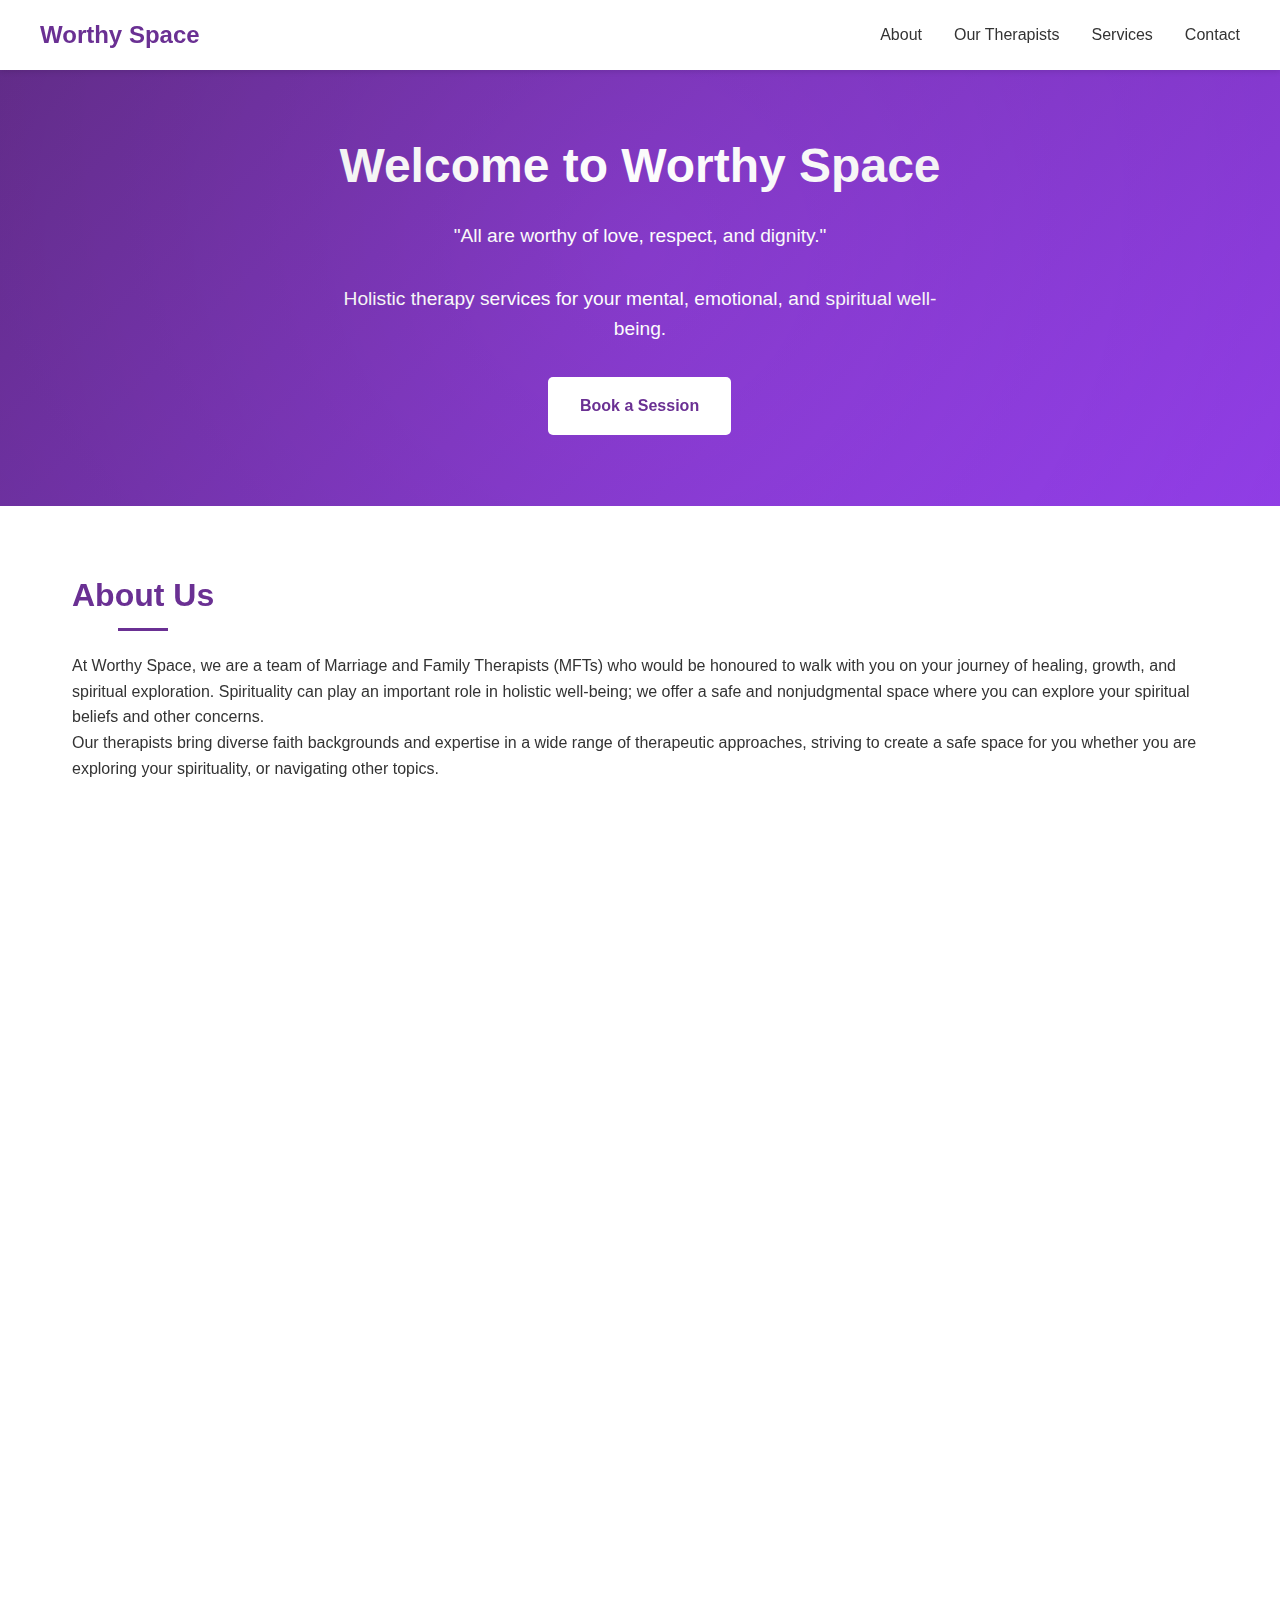
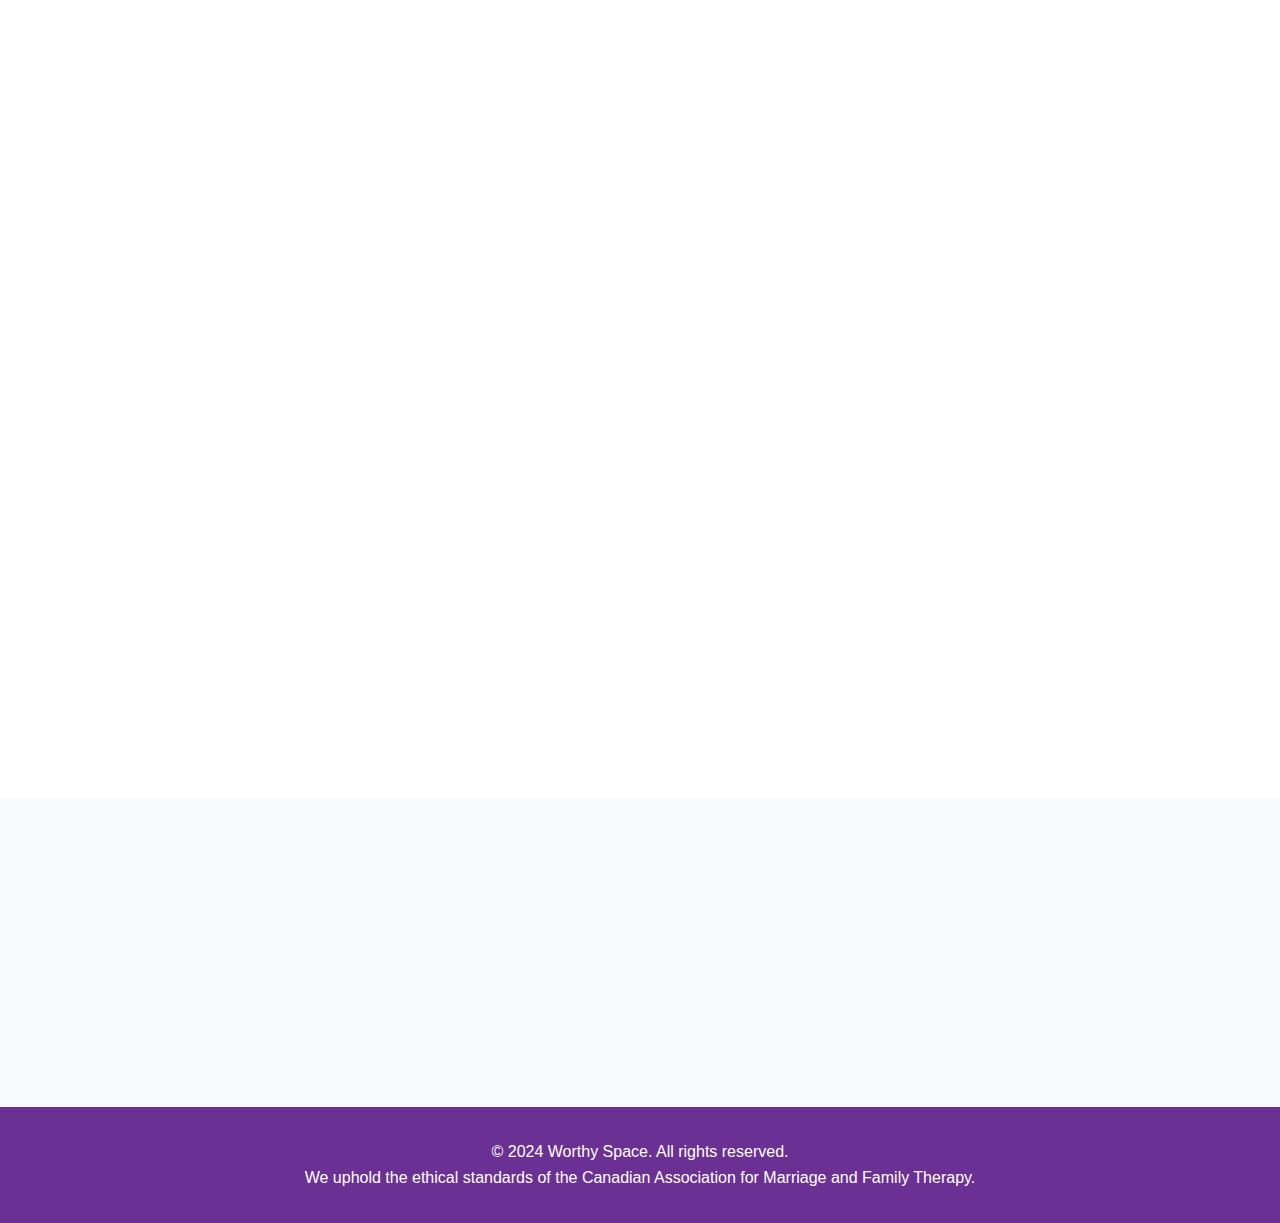
==== index.html @ 97f60e4c "Adjust Sophie's photo position" ====
<!DOCTYPE html>
<html lang="en">
<head>
    <meta charset="UTF-8">
    <meta name="viewport" content="width=device-width, initial-scale=1.0">
    <meta name="robots" content="noindex, nofollow, noarchive, nosnippet, noodp">
    <meta name="googlebot" content="noindex, nofollow">
    <meta name="bingbot" content="noindex, nofollow">
    <meta name="yandex" content="none">
    <title>Worthy Space - Holistic Therapy Services</title>
    
    <!-- Essential Meta Tags -->
    <meta property="og:site_name" content="Worthy Space">
    <meta property="og:locale" content="en_US">
    
    <!-- Open Graph / Facebook -->
    <meta property="og:type" content="website">
    <meta property="og:url" content="https://yeeliu611.github.io/BizPlan/">
    <meta property="og:title" content="Worthy Space - Holistic Therapy Services">
    <meta property="og:description" content="Holistic therapy services for your mental, emotional, and spiritual well-being. All are worthy of love, respect, and dignity.">
    <meta property="og:image" content="https://yeeliu611.github.io/BizPlan/images/og-image.png">
    <meta property="og:image:secure_url" content="https://yeeliu611.github.io/BizPlan/images/og-image.png">
    <meta property="og:image:type" content="image/png">
    <meta property="og:image:width" content="1200">
    <meta property="og:image:height" content="630">
    <meta property="og:image:alt" content="Worthy Space - Holistic Therapy Services">

    <!-- Twitter -->
    <meta name="twitter:card" content="summary_large_image">
    <meta name="twitter:site" content="@worthyspace">
    <meta name="twitter:creator" content="@worthyspace">
    <meta name="twitter:url" content="https://yeeliu611.github.io/BizPlan/">
    <meta name="twitter:title" content="Worthy Space - Holistic Therapy Services">
    <meta name="twitter:description" content="Holistic therapy services for your mental, emotional, and spiritual well-being. All are worthy of love, respect, and dignity.">
    <meta name="twitter:image" content="https://yeeliu611.github.io/BizPlan/images/og-image.png">
    <meta name="twitter:image:alt" content="Worthy Space - Holistic Therapy Services">

    <style>
        * {
            margin: 0;
            padding: 0;
            box-sizing: border-box;
            font-family: 'Arial', sans-serif;
        }

        :root {
            --primary-color: #6a3093;
            --secondary-color: #a044ff;
            --text-color: #333;
            --light-bg: #f8f9fa;
            --white: #ffffff;
        }

        body {
            line-height: 1.6;
            color: var(--text-color);
        }

        /* Navigation */
        .navbar {
            background: var(--white);
            padding: 1rem 2rem;
            position: fixed;
            width: 100%;
            top: 0;
            z-index: 1000;
            box-shadow: 0 2px 5px rgba(0,0,0,0.1);
            transition: all 0.3s ease;
        }

        .navbar.scrolled {
            padding: 0.5rem 2rem;
            background: rgba(255, 255, 255, 0.95);
            backdrop-filter: blur(10px);
        }

        .nav-content {
            max-width: 1200px;
            margin: 0 auto;
            display: flex;
            justify-content: space-between;
            align-items: center;
        }

        .logo {
            font-size: 1.5rem;
            font-weight: bold;
            color: var(--primary-color);
            text-decoration: none;
            transition: transform 0.3s ease;
        }

        .logo:hover {
            transform: scale(1.05);
        }

        .nav-links {
            display: flex;
            gap: 2rem;
        }

        .nav-links a {
            color: var(--text-color);
            text-decoration: none;
            transition: all 0.3s ease;
            position: relative;
        }

        .nav-links a::after {
            content: '';
            position: absolute;
            width: 0;
            height: 2px;
            bottom: -5px;
            left: 0;
            background-color: var(--primary-color);
            transition: width 0.3s ease;
        }

        .nav-links a:hover::after {
            width: 100%;
        }

        .nav-links a:hover {
            color: var(--primary-color);
        }

        /* Hero Section */
        .hero {
            background: linear-gradient(135deg, var(--primary-color), var(--secondary-color));
            color: var(--white);
            padding: 8rem 2rem 4rem;
            text-align: center;
            position: relative;
            overflow: hidden;
        }

        .hero::before {
            content: '';
            position: absolute;
            top: 0;
            left: 0;
            right: 0;
            bottom: 0;
            background: radial-gradient(circle at center, transparent 0%, rgba(0,0,0,0.1) 100%);
            animation: pulse 4s infinite;
        }

        @keyframes pulse {
            0% { transform: scale(1); opacity: 0.5; }
            50% { transform: scale(1.1); opacity: 0.8; }
            100% { transform: scale(1); opacity: 0.5; }
        }

        .hero h1 {
            font-size: 3rem;
            margin-bottom: 1rem;
            animation: fadeInUp 1s ease;
        }

        .hero p {
            font-size: 1.2rem;
            max-width: 600px;
            margin: 0 auto 2rem;
            animation: fadeInUp 1s ease 0.2s backwards;
        }

        .cta-button {
            display: inline-block;
            padding: 1rem 2rem;
            background: var(--white);
            color: var(--primary-color);
            text-decoration: none;
            border-radius: 5px;
            font-weight: bold;
            transition: all 0.3s ease;
            animation: fadeInUp 1s ease 0.4s backwards;
            position: relative;
            overflow: hidden;
        }

        .cta-button::before {
            content: '';
            position: absolute;
            top: 0;
            left: -100%;
            width: 100%;
            height: 100%;
            background: linear-gradient(90deg, transparent, rgba(255,255,255,0.2), transparent);
            transition: 0.5s;
        }

        .cta-button:hover::before {
            left: 100%;
        }

        .cta-button:hover {
            transform: translateY(-3px);
            box-shadow: 0 5px 15px rgba(0,0,0,0.2);
        }

        /* Main Content */
        .main-content {
            max-width: 1200px;
            margin: 0 auto;
            padding: 4rem 2rem;
        }

        .section {
            margin-bottom: 4rem;
            opacity: 0;
            transform: translateY(20px);
            transition: all 0.6s ease;
        }

        .section.visible {
            opacity: 1;
            transform: translateY(0);
        }

        .section h2 {
            color: var(--primary-color);
            margin-bottom: 2rem;
            text-align: center;
            font-size: 2rem;
            position: relative;
            display: inline-block;
        }

        .section h2::after {
            content: '';
            position: absolute;
            bottom: -10px;
            left: 50%;
            transform: translateX(-50%);
            width: 50px;
            height: 3px;
            background: var(--primary-color);
            transition: width 0.3s ease;
        }

        .section:hover h2::after {
            width: 100px;
        }

        /* Therapists Grid */
        .therapists-grid {
            display: grid;
            grid-template-columns: repeat(auto-fit, minmax(300px, 1fr));
            gap: 2rem;
        }

        .therapist-card {
            background: var(--light-bg);
            border-radius: 10px;
            overflow: hidden;
            transition: all 0.3s ease;
            box-shadow: 0 5px 15px rgba(0,0,0,0.1);
        }

        .therapist-card:hover {
            transform: translateY(-10px);
            box-shadow: 0 15px 30px rgba(0,0,0,0.2);
        }

        .therapist-image {
            height: 300px;
            background-size: cover;
            background-position: center;
            background-repeat: no-repeat;
            transition: transform 0.5s ease;
        }

        .therapist-card:hover .therapist-image {
            transform: scale(1.05);
        }

        .therapist-info {
            padding: 1.5rem;
            background: var(--white);
            transition: background-color 0.3s ease;
        }

        .therapist-card:hover .therapist-info {
            background: var(--light-bg);
        }

        .therapist-info h3 {
            color: var(--primary-color);
            margin-bottom: 0.5rem;
            transition: color 0.3s ease;
        }

        .therapist-card:hover .therapist-info h3 {
            color: var(--secondary-color);
        }

        /* Services Section */
        .services {
            background: var(--light-bg);
            padding: 4rem 2rem;
        }

        .services-grid {
            display: grid;
            grid-template-columns: repeat(auto-fit, minmax(250px, 1fr));
            gap: 2rem;
            max-width: 1200px;
            margin: 0 auto;
        }

        .service-card {
            background: var(--white);
            padding: 2rem;
            border-radius: 10px;
            text-align: center;
            box-shadow: 0 5px 15px rgba(0,0,0,0.1);
            transition: all 0.3s ease;
            position: relative;
            overflow: hidden;
        }

        .service-card::before {
            content: '';
            position: absolute;
            top: 0;
            left: 0;
            width: 100%;
            height: 5px;
            background: linear-gradient(90deg, var(--primary-color), var(--secondary-color));
            transform: scaleX(0);
            transform-origin: left;
            transition: transform 0.3s ease;
        }

        .service-card:hover::before {
            transform: scaleX(1);
        }

        .service-card:hover {
            transform: translateY(-5px);
            box-shadow: 0 15px 30px rgba(0,0,0,0.2);
        }

        .service-card h3 {
            color: var(--primary-color);
            margin-bottom: 1rem;
            transition: color 0.3s ease;
        }

        .service-card:hover h3 {
            color: var(--secondary-color);
        }

        /* Contact Section */
        .contact {
            text-align: center;
            background: var(--light-bg);
            padding: 4rem 2rem;
        }

        .contact-info {
            max-width: 600px;
            margin: 0 auto;
        }

        /* Footer */
        .footer {
            background: var(--primary-color);
            color: var(--white);
            padding: 2rem;
            text-align: center;
        }

        /* Animations */
        @keyframes fadeInUp {
            from {
                opacity: 0;
                transform: translateY(20px);
            }
            to {
                opacity: 1;
                transform: translateY(0);
            }
        }

        /* Responsive Design */
        @media (max-width: 768px) {
            .nav-links {
                display: none;
            }
            
            .hero h1 {
                font-size: 2rem;
            }

            /* 移动端滚动视差效果 */
            .hero {
                background-attachment: scroll;
                transform: translateZ(0);
                will-change: transform;
            }

            /* 移动端触摸反馈 */
            .therapist-card {
                -webkit-tap-highlight-color: transparent;
                touch-action: manipulation;
            }

            .therapist-card:active {
                transform: scale(0.98);
                transition: transform 0.2s ease;
            }

            /* 移动端服务卡片动画 */
            .service-card {
                transform: translateY(0);
                transition: transform 0.3s cubic-bezier(0.4, 0, 0.2, 1);
            }

            .service-card:active {
                transform: scale(0.95);
            }

            /* 移动端按钮动画 */
            .cta-button {
                transform: translateY(0);
                transition: all 0.3s cubic-bezier(0.4, 0, 0.2, 1);
            }

            .cta-button:active {
                transform: scale(0.95);
                background: var(--light-bg);
            }

            /* 移动端滚动渐入效果 */
            .section {
                opacity: 0;
                transform: translateY(30px);
                transition: all 0.6s cubic-bezier(0.4, 0, 0.2, 1);
            }

            .section.visible {
                opacity: 1;
                transform: translateY(0);
            }

            /* 移动端图片加载动画 */
            .therapist-image {
                opacity: 0;
                transition: opacity 0.5s ease;
            }

            .therapist-image.loaded {
                opacity: 1;
            }
        }

        /* 添加平滑滚动 */
        html {
            scroll-behavior: smooth;
        }

        /* 优化触摸体验 */
        * {
            -webkit-tap-highlight-color: transparent;
            touch-action: manipulation;
        }

        /* 添加硬件加速 */
        .therapist-card,
        .service-card,
        .cta-button,
        .section {
            transform: translateZ(0);
            will-change: transform;
            backface-visibility: hidden;
        }

        /* 滚动展开动画 */
        .reveal-on-scroll {
            opacity: 0;
            transform: translateY(30px);
            transition: all 0.8s cubic-bezier(0.4, 0, 0.2, 1);
        }

        .reveal-on-scroll.visible {
            opacity: 1;
            transform: translateY(0);
        }

        .reveal-on-scroll-left {
            opacity: 0;
            transform: translateX(-50px);
            transition: all 0.8s cubic-bezier(0.4, 0, 0.2, 1);
        }

        .reveal-on-scroll-left.visible {
            opacity: 1;
            transform: translateX(0);
        }

        .reveal-on-scroll-right {
            opacity: 0;
            transform: translateX(50px);
            transition: all 0.8s cubic-bezier(0.4, 0, 0.2, 1);
        }

        .reveal-on-scroll-right.visible {
            opacity: 1;
            transform: translateX(0);
        }

        .reveal-on-scroll-scale {
            opacity: 0;
            transform: scale(0.9);
            transition: all 0.8s cubic-bezier(0.4, 0, 0.2, 1);
        }

        .reveal-on-scroll-scale.visible {
            opacity: 1;
            transform: scale(1);
        }

        /* 移动端优化 */
        @media (max-width: 768px) {
            .reveal-on-scroll,
            .reveal-on-scroll-left,
            .reveal-on-scroll-right,
            .reveal-on-scroll-scale {
                transition: all 0.6s cubic-bezier(0.4, 0, 0.2, 1);
            }
        }
    </style>
</head>
<body>
    <nav class="navbar">
        <div class="nav-content">
            <a href="#" class="logo">Worthy Space</a>
            <div class="nav-links">
                <a href="#about">About</a>
                <a href="#therapists">Our Therapists</a>
                <a href="#services">Services</a>
                <a href="#contact">Contact</a>
            </div>
        </div>
    </nav>

    <section class="hero">
        <h1>Welcome to Worthy Space</h1>
        <p>"All are worthy of love, respect, and dignity."</p>
        <p>Holistic therapy services for your mental, emotional, and spiritual well-being.</p>
        <a href="#contact" class="cta-button">Book a Session</a>
    </section>

    <main class="main-content">
        <section id="about" class="section">
            <h2 class="reveal-on-scroll">About Us</h2>
            <p class="reveal-on-scroll-left">At Worthy Space, we are a team of Marriage and Family Therapists (MFTs) who would be honoured to walk with you on your journey of healing, growth, and spiritual exploration. Spirituality can play an important role in holistic well-being; we offer a safe and nonjudgmental space where you can explore your spiritual beliefs and other concerns.</p>
            <p class="reveal-on-scroll-right">Our therapists bring diverse faith backgrounds and expertise in a wide range of therapeutic approaches, striving to create a safe space for you whether you are exploring your spirituality, or navigating other topics.</p>
        </section>

        <section id="therapists" class="section">
            <h2 class="reveal-on-scroll">Our Therapists</h2>
            <div class="therapists-grid">
                <div class="therapist-card reveal-on-scroll-scale">
                    <div class="therapist-image" style="background-image: url('images/therapists/Athena.png');"></div>
                    <div class="therapist-info">
                        <h3>Athena</h3>
                        <p>Land-based and somacultural therapy (Indigenous-focused)</p>
                    </div>
                </div>
                <div class="therapist-card reveal-on-scroll-scale">
                    <div class="therapist-image" style="background-image: url('images/therapists/Lindsay.png');"></div>
                    <div class="therapist-info">
                        <h3>Lindsay</h3>
                        <p>Christian faith-based counseling for individuals and couples</p>
                    </div>
                </div>
                <div class="therapist-card reveal-on-scroll-scale">
                    <div class="therapist-image" style="background-image: url('images/therapists/Michelle.png');"></div>
                    <div class="therapist-info">
                        <h3>Michelle</h3>
                        <p>Ecotherapy and nature-based spirituality</p>
                    </div>
                </div>
                <div class="therapist-card reveal-on-scroll-scale">
                    <div class="therapist-image" style="background-image: url('images/therapists/Sophie.png'); background-position: 30% center;"></div>
                    <div class="therapist-info">
                        <h3>Sophie</h3>
                        <p>Catholic/Christian integration for couples</p>
                    </div>
                </div>
                <div class="therapist-card reveal-on-scroll-scale">
                    <div class="therapist-image" style="background-image: url('images/therapists/Yee.JPG');"></div>
                    <div class="therapist-info">
                        <h3>Yee</h3>
                        <p>Buddhist psychological counseling and traditional Buddhist counseling</p>
                    </div>
                </div>
            </div>
        </section>
    </main>

    <section id="services" class="services section">
        <h2 class="reveal-on-scroll">Our Services</h2>
        <div class="services-grid">
            <div class="service-card reveal-on-scroll-left">
                <h3>Individual Therapy</h3>
                <p>50-minute sessions</p>
                <p>$150 per session</p>
            </div>
            <div class="service-card reveal-on-scroll-scale">
                <h3>Couples Therapy</h3>
                <p>75-minute sessions</p>
                <p>$185 per session</p>
            </div>
            <div class="service-card reveal-on-scroll-right">
                <h3>Sliding Scale</h3>
                <p>Limited spots available</p>
                <p>Based on financial need</p>
            </div>
        </div>
    </section>

    <section id="contact" class="contact">
        <h2 class="reveal-on-scroll">Contact Us</h2>
        <div class="contact-info">
            <p class="reveal-on-scroll-left">Phone: (XXX) XXX-XXXX</p>
            <p class="reveal-on-scroll-scale">Email: info@worthyspace.ca</p>
            <p class="reveal-on-scroll-right">Address: 141 Bannatyne Avenue, Unit 305, Winnipeg, MB</p>
            <a href="#" class="cta-button reveal-on-scroll">Book Online</a>
        </div>
    </section>

    <footer class="footer">
        <p>© 2024 Worthy Space. All rights reserved.</p>
        <p>We uphold the ethical standards of the Canadian Association for Marriage and Family Therapy.</p>
    </footer>

    <script>
        // 导航栏滚动效果
        window.addEventListener('scroll', function() {
            const navbar = document.querySelector('.navbar');
            if (window.scrollY > 50) {
                navbar.classList.add('scrolled');
            } else {
                navbar.classList.remove('scrolled');
            }
        });

        // 页面滚动渐入效果
        const sections = document.querySelectorAll('.section');
        const observer = new IntersectionObserver((entries) => {
            entries.forEach(entry => {
                if (entry.isIntersecting) {
                    entry.target.classList.add('visible');
                }
            });
        }, {
            threshold: 0.1
        });

        sections.forEach(section => {
            observer.observe(section);
        });

        // 移动端图片加载动画
        document.addEventListener('DOMContentLoaded', function() {
            const images = document.querySelectorAll('.therapist-image');
            images.forEach(img => {
                const backgroundImage = window.getComputedStyle(img).backgroundImage;
                const url = backgroundImage.replace(/url\(['"](.+)['"]\)/, '$1');
                const newImg = new Image();
                newImg.src = url;
                newImg.onload = function() {
                    img.classList.add('loaded');
                };
            });
        });

        // 优化移动端滚动性能
        let ticking = false;
        window.addEventListener('scroll', function() {
            if (!ticking) {
                window.requestAnimationFrame(function() {
                    const sections = document.querySelectorAll('.section');
                    sections.forEach(section => {
                        const rect = section.getBoundingClientRect();
                        if (rect.top < window.innerHeight * 0.8) {
                            section.classList.add('visible');
                        }
                    });
                    ticking = false;
                });
                ticking = true;
            }
        });

        // 移动端触摸反馈
        document.querySelectorAll('.therapist-card, .service-card, .cta-button').forEach(element => {
            element.addEventListener('touchstart', function() {
                this.style.transform = 'scale(0.98)';
            }, { passive: true });

            element.addEventListener('touchend', function() {
                this.style.transform = 'scale(1)';
            }, { passive: true });
        });

        // 滚动展开动画
        const revealElements = document.querySelectorAll('.reveal-on-scroll, .reveal-on-scroll-left, .reveal-on-scroll-right, .reveal-on-scroll-scale');
        
        const revealOnScroll = new IntersectionObserver((entries) => {
            entries.forEach(entry => {
                if (entry.isIntersecting) {
                    entry.target.classList.add('visible');
                }
            });
        }, {
            threshold: 0.1,
            rootMargin: '0px 0px -50px 0px'
        });

        revealElements.forEach(element => {
            revealOnScroll.observe(element);
        });

        // 优化滚动性能
        let scrollTicking = false;
        window.addEventListener('scroll', function() {
            if (!scrollTicking) {
                window.requestAnimationFrame(function() {
                    revealElements.forEach(element => {
                        const rect = element.getBoundingClientRect();
                        if (rect.top < window.innerHeight * 0.8) {
                            element.classList.add('visible');
                        }
                    });
                    scrollTicking = false;
                });
                scrollTicking = true;
            }
        });
    </script>
</body>
</html>
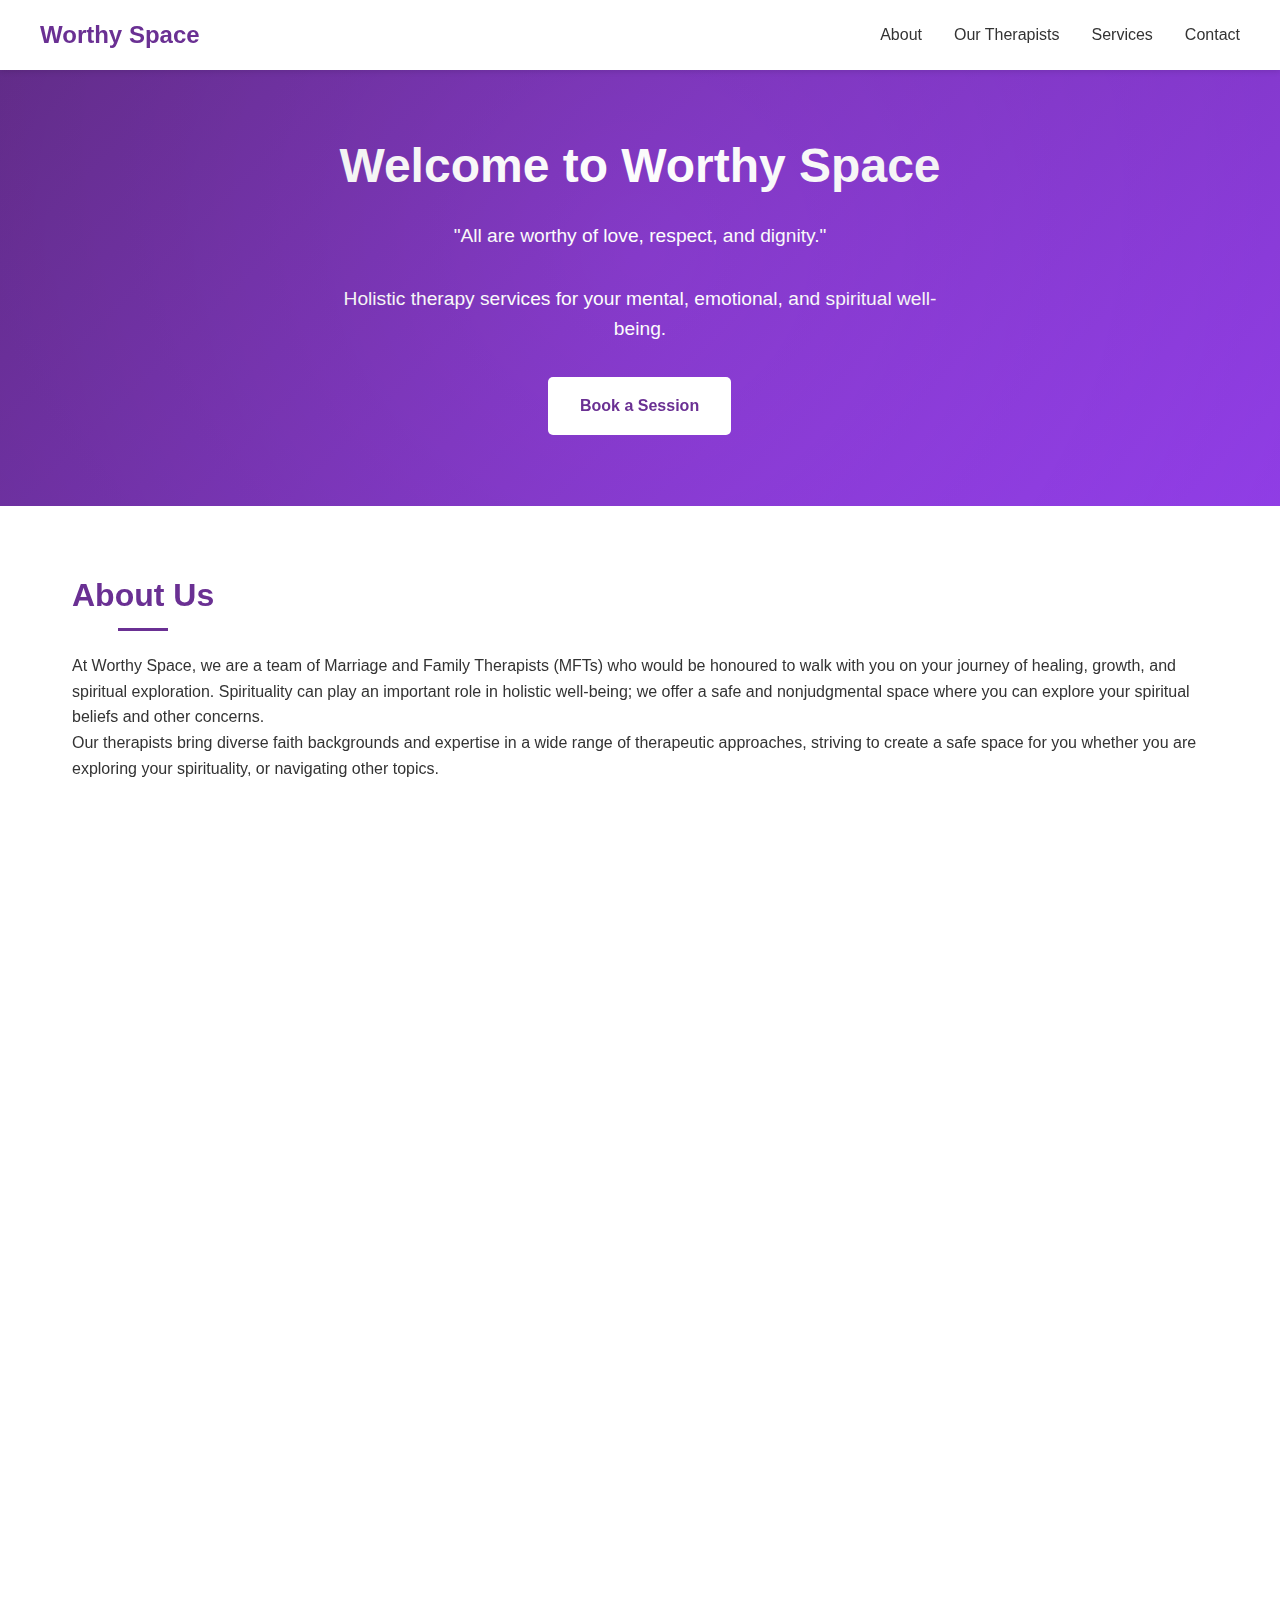
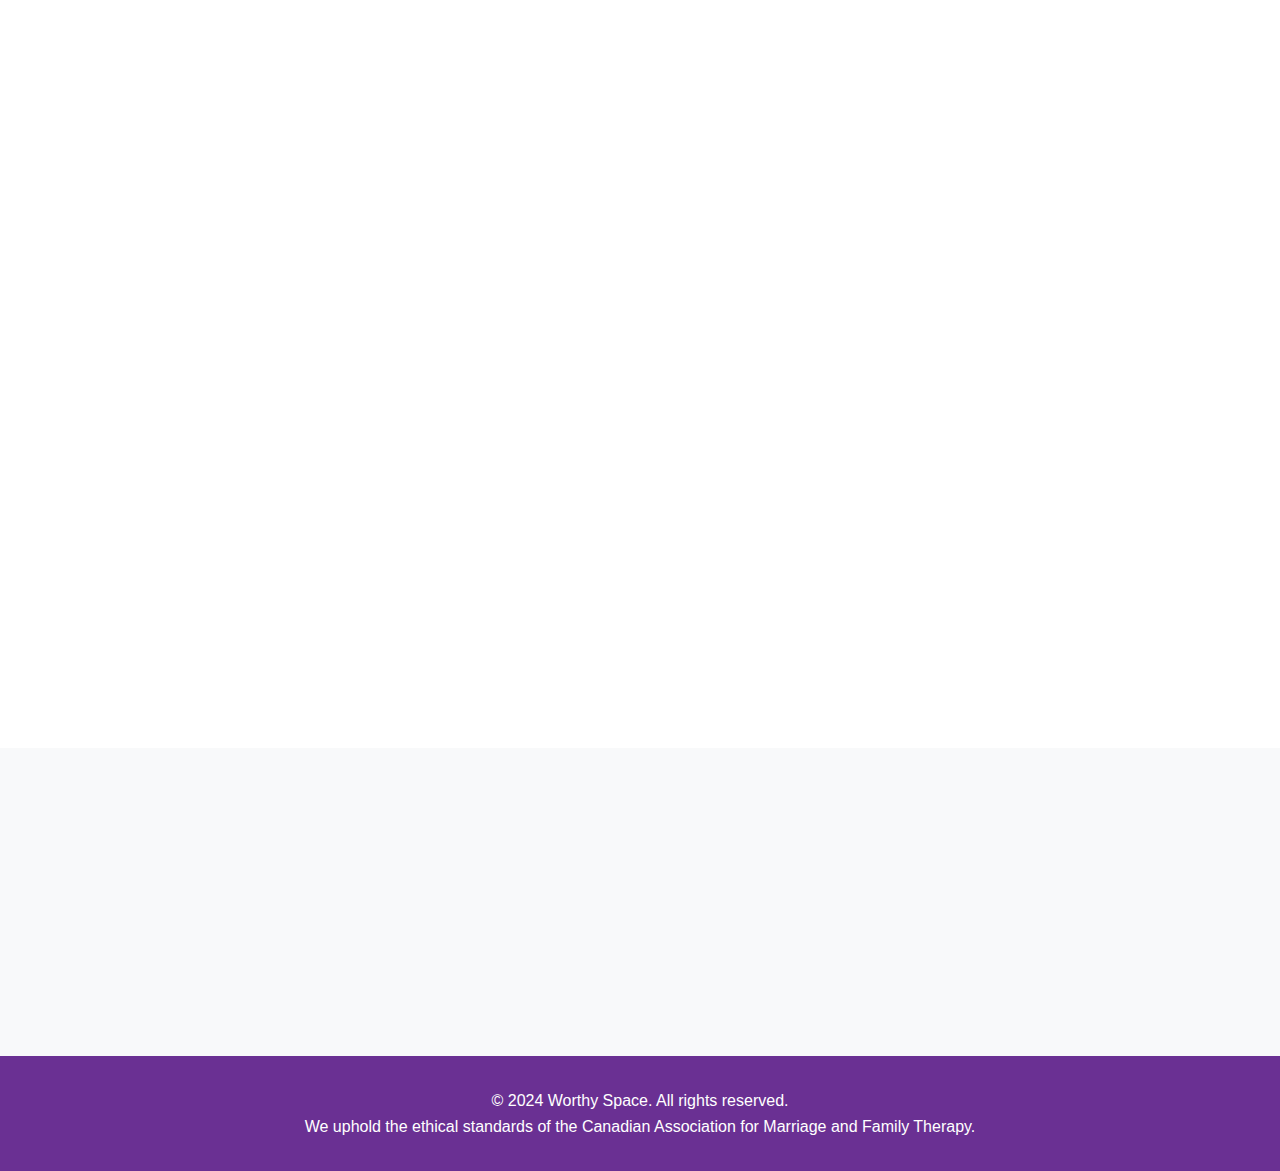
==== commit 6de413f1: "Add individual therapist profile pages and update homepage links" ====
--- a/index.html
+++ b/index.html
@@ -295,6 +295,17 @@
             color: var(--secondary-color);
         }
 
+        .therapist-info h3 a {
+            color: var(--primary-color);
+            text-decoration: none;
+            transition: all 0.3s ease;
+        }
+
+        .therapist-info h3 a:hover {
+            color: var(--secondary-color);
+            text-decoration: underline;
+        }
+
         /* Services Section */
         .services {
             background: var(--light-bg);
@@ -563,39 +574,39 @@
         <section id="therapists" class="section">
             <h2 class="reveal-on-scroll">Our Therapists</h2>
             <div class="therapists-grid">
-                <div class="therapist-card reveal-on-scroll-scale">
+                <div class="therapist-card reveal-on-scroll">
                     <div class="therapist-image" style="background-image: url('images/therapists/Athena.png');"></div>
                     <div class="therapist-info">
-                        <h3>Athena</h3>
-                        <p>Land-based and somacultural therapy (Indigenous-focused)</p>
+                        <h3><a href="athena.html">Athena</a></h3>
+                        <p>Indigenous and land-based approaches</p>
                     </div>
                 </div>
-                <div class="therapist-card reveal-on-scroll-scale">
+                <div class="therapist-card reveal-on-scroll">
                     <div class="therapist-image" style="background-image: url('images/therapists/Lindsay.png');"></div>
                     <div class="therapist-info">
-                        <h3>Lindsay</h3>
-                        <p>Christian faith-based counseling for individuals and couples</p>
+                        <h3><a href="lindsay.html">Lindsay</a></h3>
+                        <p>Christian faith-based counseling</p>
                     </div>
                 </div>
-                <div class="therapist-card reveal-on-scroll-scale">
+                <div class="therapist-card reveal-on-scroll">
                     <div class="therapist-image" style="background-image: url('images/therapists/Michelle.png');"></div>
                     <div class="therapist-info">
-                        <h3>Michelle</h3>
+                        <h3><a href="michelle.html">Michelle</a></h3>
                         <p>Ecotherapy and nature-based spirituality</p>
                     </div>
                 </div>
-                <div class="therapist-card reveal-on-scroll-scale">
-                    <div class="therapist-image" style="background-image: url('images/therapists/Sophie.png'); background-position: 30% center;"></div>
+                <div class="therapist-card reveal-on-scroll">
+                    <div class="therapist-image" style="background-image: url('images/therapists/Sophie.png');"></div>
                     <div class="therapist-info">
-                        <h3>Sophie</h3>
+                        <h3><a href="sophie.html">Sophie</a></h3>
                         <p>Catholic/Christian integration for couples</p>
                     </div>
                 </div>
-                <div class="therapist-card reveal-on-scroll-scale">
+                <div class="therapist-card reveal-on-scroll">
                     <div class="therapist-image" style="background-image: url('images/therapists/Yee.JPG');"></div>
                     <div class="therapist-info">
-                        <h3>Yee</h3>
-                        <p>Buddhist psychological counseling and traditional Buddhist counseling</p>
+                        <h3><a href="yee.html">Yee</a></h3>
+                        <p>Individual and Couple Therapy</p>
                     </div>
                 </div>
             </div>
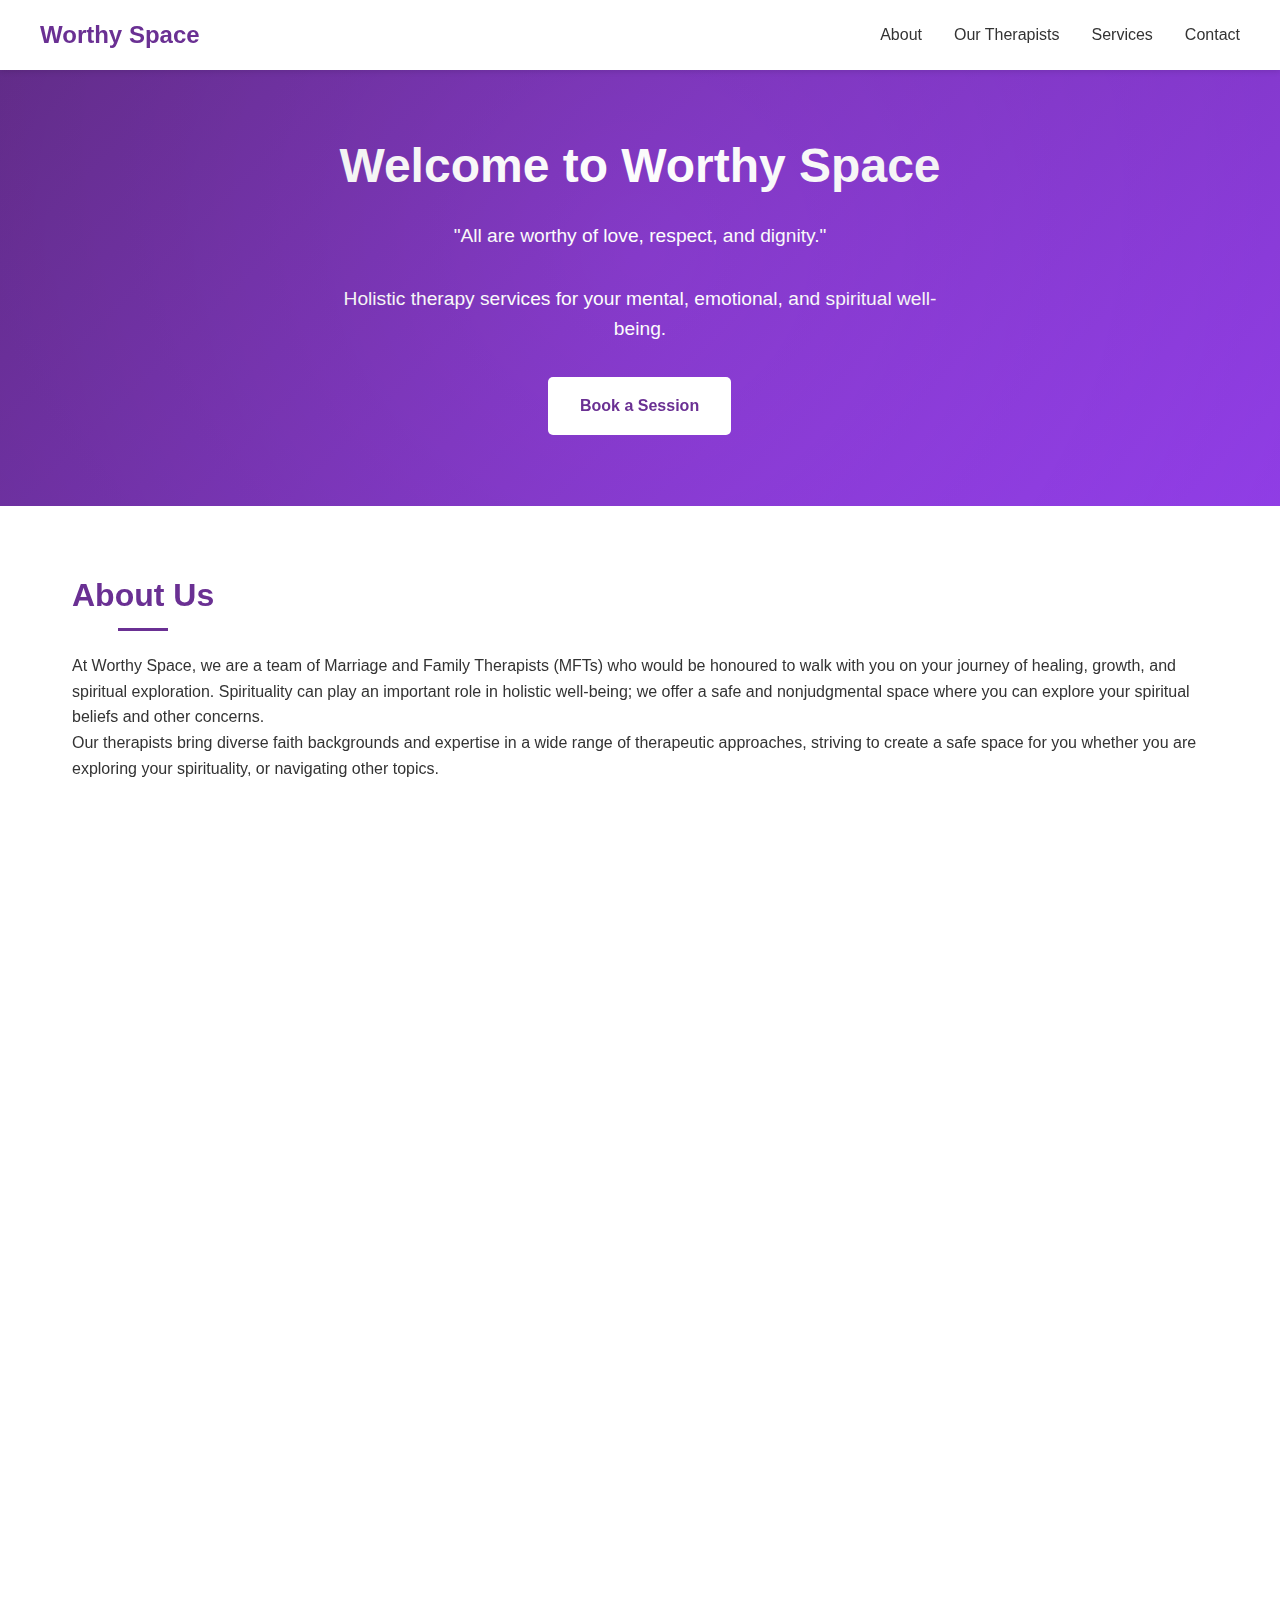
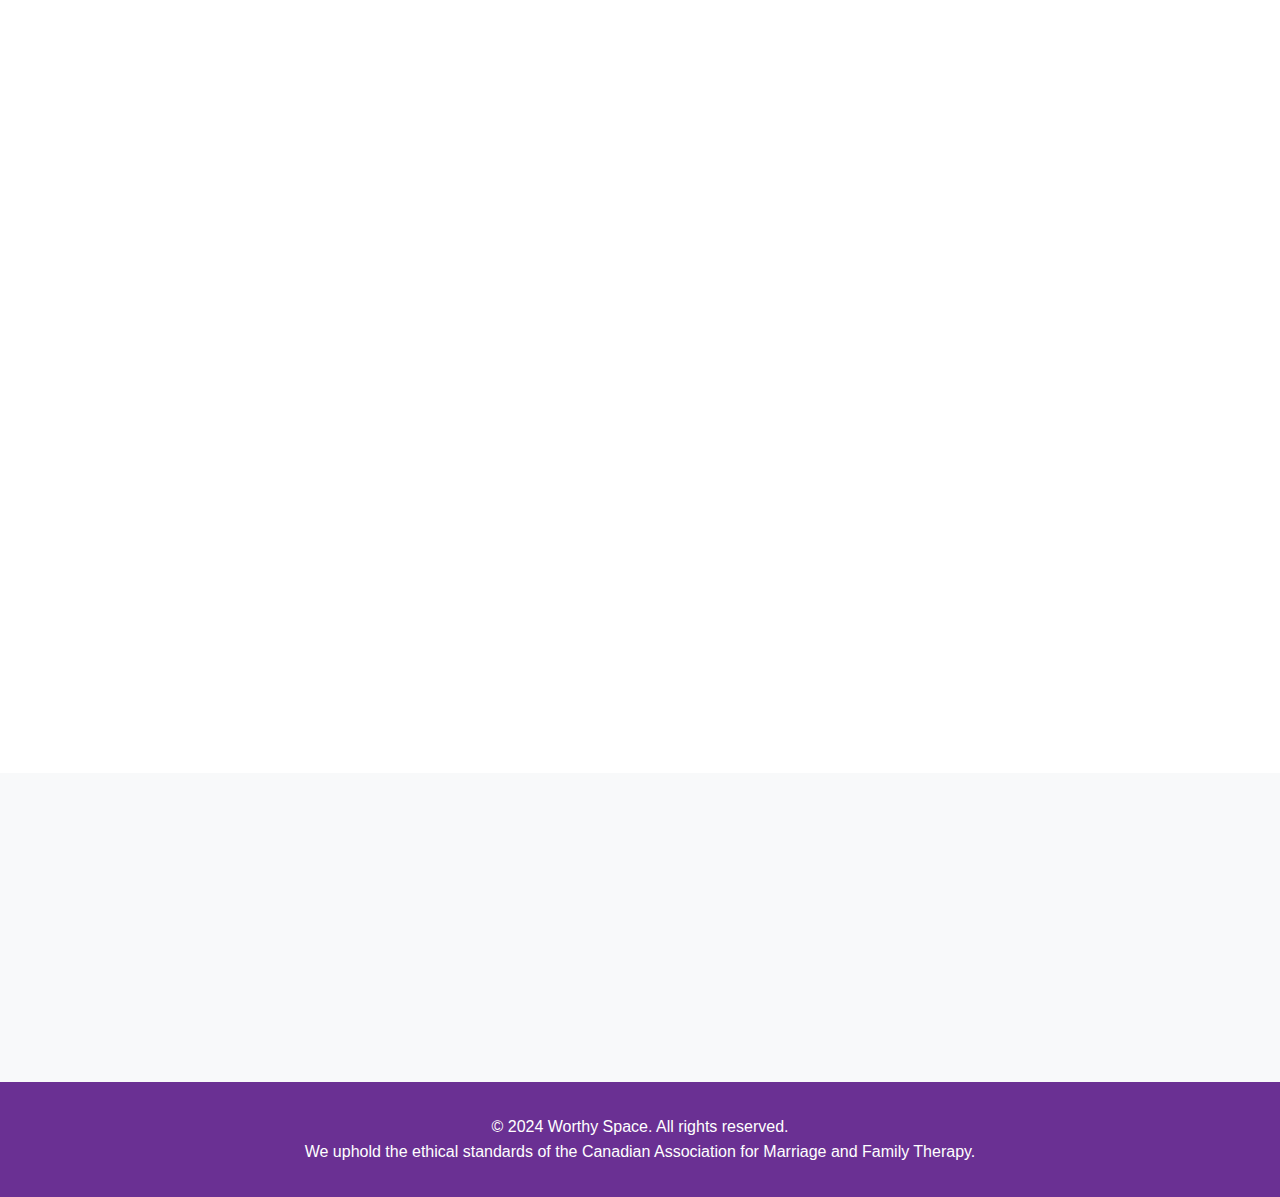
==== commit 46ecc23a: "更新Yee的简介：修改首页和个人页面的专业领域描述和详细介绍" ====
--- a/index.html
+++ b/index.html
@@ -542,12 +542,80 @@
                 transition: all 0.6s cubic-bezier(0.4, 0, 0.2, 1);
             }
         }
+
+        /* 汉堡菜单按钮 */
+        .menu-toggle {
+            display: none;
+            flex-direction: column;
+            justify-content: space-between;
+            width: 30px;
+            height: 21px;
+            cursor: pointer;
+            z-index: 1002;
+        }
+
+        .menu-toggle span {
+            display: block;
+            width: 100%;
+            height: 3px;
+            background-color: var(--primary-color);
+            transition: all 0.3s ease;
+        }
+
+        /* 移动端导航样式 */
+        @media (max-width: 768px) {
+            .menu-toggle {
+                display: flex;
+            }
+
+            .nav-links {
+                position: fixed;
+                top: 0;
+                right: -100%;
+                width: 80%;
+                height: 100vh;
+                background: var(--white);
+                flex-direction: column;
+                justify-content: center;
+                align-items: center;
+                transition: right 0.3s ease;
+                box-shadow: -5px 0 15px rgba(0,0,0,0.1);
+                z-index: 1001;
+            }
+
+            .nav-links.active {
+                right: 0;
+            }
+
+            .nav-links a {
+                font-size: 1.2rem;
+                margin: 1rem 0;
+            }
+
+            /* 汉堡菜单动画 */
+            .menu-toggle.active span:nth-child(1) {
+                transform: translateY(9px) rotate(45deg);
+            }
+
+            .menu-toggle.active span:nth-child(2) {
+                opacity: 0;
+            }
+
+            .menu-toggle.active span:nth-child(3) {
+                transform: translateY(-9px) rotate(-45deg);
+            }
+        }
     </style>
 </head>
 <body>
     <nav class="navbar">
         <div class="nav-content">
-            <a href="#" class="logo">Worthy Space</a>
+            <a href="index.html" class="logo">Worthy Space</a>
+            <div class="menu-toggle">
+                <span></span>
+                <span></span>
+                <span></span>
+            </div>
             <div class="nav-links">
                 <a href="#about">About</a>
                 <a href="#therapists">Our Therapists</a>
@@ -606,7 +674,7 @@
                     <div class="therapist-image" style="background-image: url('images/therapists/Yee.JPG');"></div>
                     <div class="therapist-info">
                         <h3><a href="yee.html">Yee</a></h3>
-                        <p>Individual and Couple Therapy</p>
+                        <p>Buddhist Psychological Counseling & Buddhist Counseling</p>
                     </div>
                 </div>
             </div>
@@ -753,6 +821,31 @@
                 scrollTicking = true;
             }
         });
+
+        // 汉堡菜单功能
+        const menuToggle = document.querySelector('.menu-toggle');
+        const navLinks = document.querySelector('.nav-links');
+
+        menuToggle.addEventListener('click', function() {
+            this.classList.toggle('active');
+            navLinks.classList.toggle('active');
+        });
+
+        // 点击导航链接时关闭菜单
+        document.querySelectorAll('.nav-links a').forEach(link => {
+            link.addEventListener('click', () => {
+                menuToggle.classList.remove('active');
+                navLinks.classList.remove('active');
+            });
+        });
+
+        // 点击页面其他区域时关闭菜单
+        document.addEventListener('click', (e) => {
+            if (!navLinks.contains(e.target) && !menuToggle.contains(e.target)) {
+                menuToggle.classList.remove('active');
+                navLinks.classList.remove('active');
+            }
+        });
     </script>
 </body>
 </html> 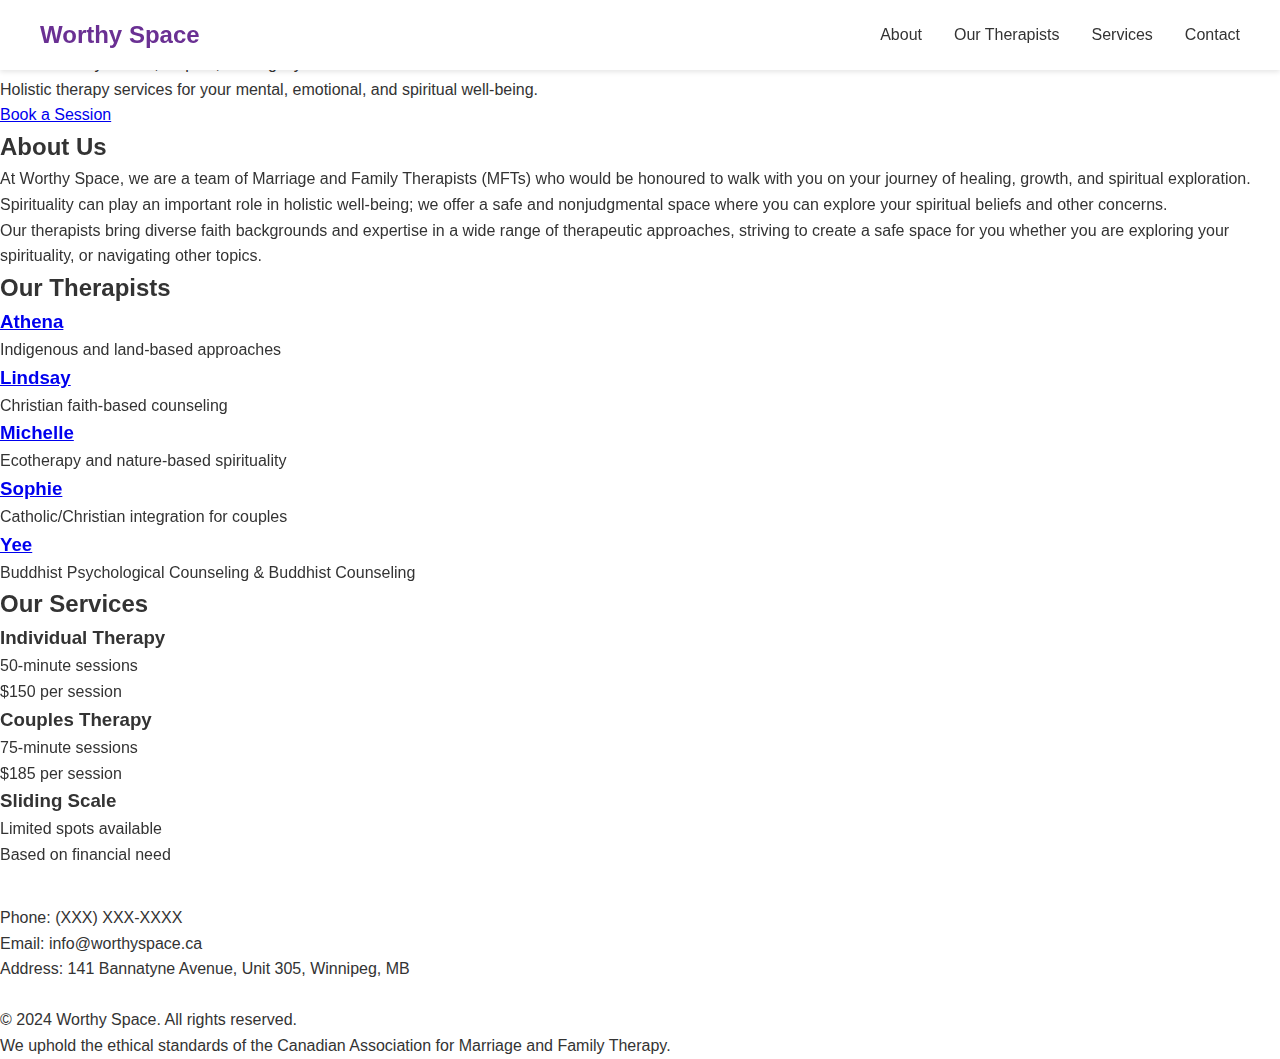
==== commit 4621fe39: "f" ====
--- a/index.html
+++ b/index.html
@@ -35,577 +35,8 @@
     <meta name="twitter:image" content="https://yeeliu611.github.io/BizPlan/images/og-image.png">
     <meta name="twitter:image:alt" content="Worthy Space - Holistic Therapy Services">
 
-    <style>
-        * {
-            margin: 0;
-            padding: 0;
-            box-sizing: border-box;
-            font-family: 'Arial', sans-serif;
-        }
-
-        :root {
-            --primary-color: #6a3093;
-            --secondary-color: #a044ff;
-            --text-color: #333;
-            --light-bg: #f8f9fa;
-            --white: #ffffff;
-        }
-
-        body {
-            line-height: 1.6;
-            color: var(--text-color);
-        }
-
-        /* Navigation */
-        .navbar {
-            background: var(--white);
-            padding: 1rem 2rem;
-            position: fixed;
-            width: 100%;
-            top: 0;
-            z-index: 1000;
-            box-shadow: 0 2px 5px rgba(0,0,0,0.1);
-            transition: all 0.3s ease;
-        }
-
-        .navbar.scrolled {
-            padding: 0.5rem 2rem;
-            background: rgba(255, 255, 255, 0.95);
-            backdrop-filter: blur(10px);
-        }
-
-        .nav-content {
-            max-width: 1200px;
-            margin: 0 auto;
-            display: flex;
-            justify-content: space-between;
-            align-items: center;
-        }
-
-        .logo {
-            font-size: 1.5rem;
-            font-weight: bold;
-            color: var(--primary-color);
-            text-decoration: none;
-            transition: transform 0.3s ease;
-        }
-
-        .logo:hover {
-            transform: scale(1.05);
-        }
-
-        .nav-links {
-            display: flex;
-            gap: 2rem;
-        }
-
-        .nav-links a {
-            color: var(--text-color);
-            text-decoration: none;
-            transition: all 0.3s ease;
-            position: relative;
-        }
-
-        .nav-links a::after {
-            content: '';
-            position: absolute;
-            width: 0;
-            height: 2px;
-            bottom: -5px;
-            left: 0;
-            background-color: var(--primary-color);
-            transition: width 0.3s ease;
-        }
-
-        .nav-links a:hover::after {
-            width: 100%;
-        }
-
-        .nav-links a:hover {
-            color: var(--primary-color);
-        }
-
-        /* Hero Section */
-        .hero {
-            background: linear-gradient(135deg, var(--primary-color), var(--secondary-color));
-            color: var(--white);
-            padding: 8rem 2rem 4rem;
-            text-align: center;
-            position: relative;
-            overflow: hidden;
-        }
-
-        .hero::before {
-            content: '';
-            position: absolute;
-            top: 0;
-            left: 0;
-            right: 0;
-            bottom: 0;
-            background: radial-gradient(circle at center, transparent 0%, rgba(0,0,0,0.1) 100%);
-            animation: pulse 4s infinite;
-        }
-
-        @keyframes pulse {
-            0% { transform: scale(1); opacity: 0.5; }
-            50% { transform: scale(1.1); opacity: 0.8; }
-            100% { transform: scale(1); opacity: 0.5; }
-        }
-
-        .hero h1 {
-            font-size: 3rem;
-            margin-bottom: 1rem;
-            animation: fadeInUp 1s ease;
-        }
-
-        .hero p {
-            font-size: 1.2rem;
-            max-width: 600px;
-            margin: 0 auto 2rem;
-            animation: fadeInUp 1s ease 0.2s backwards;
-        }
-
-        .cta-button {
-            display: inline-block;
-            padding: 1rem 2rem;
-            background: var(--white);
-            color: var(--primary-color);
-            text-decoration: none;
-            border-radius: 5px;
-            font-weight: bold;
-            transition: all 0.3s ease;
-            animation: fadeInUp 1s ease 0.4s backwards;
-            position: relative;
-            overflow: hidden;
-        }
-
-        .cta-button::before {
-            content: '';
-            position: absolute;
-            top: 0;
-            left: -100%;
-            width: 100%;
-            height: 100%;
-            background: linear-gradient(90deg, transparent, rgba(255,255,255,0.2), transparent);
-            transition: 0.5s;
-        }
-
-        .cta-button:hover::before {
-            left: 100%;
-        }
-
-        .cta-button:hover {
-            transform: translateY(-3px);
-            box-shadow: 0 5px 15px rgba(0,0,0,0.2);
-        }
-
-        /* Main Content */
-        .main-content {
-            max-width: 1200px;
-            margin: 0 auto;
-            padding: 4rem 2rem;
-        }
-
-        .section {
-            margin-bottom: 4rem;
-            opacity: 0;
-            transform: translateY(20px);
-            transition: all 0.6s ease;
-        }
-
-        .section.visible {
-            opacity: 1;
-            transform: translateY(0);
-        }
-
-        .section h2 {
-            color: var(--primary-color);
-            margin-bottom: 2rem;
-            text-align: center;
-            font-size: 2rem;
-            position: relative;
-            display: inline-block;
-        }
-
-        .section h2::after {
-            content: '';
-            position: absolute;
-            bottom: -10px;
-            left: 50%;
-            transform: translateX(-50%);
-            width: 50px;
-            height: 3px;
-            background: var(--primary-color);
-            transition: width 0.3s ease;
-        }
-
-        .section:hover h2::after {
-            width: 100px;
-        }
-
-        /* Therapists Grid */
-        .therapists-grid {
-            display: grid;
-            grid-template-columns: repeat(auto-fit, minmax(300px, 1fr));
-            gap: 2rem;
-        }
-
-        .therapist-card {
-            background: var(--light-bg);
-            border-radius: 10px;
-            overflow: hidden;
-            transition: all 0.3s ease;
-            box-shadow: 0 5px 15px rgba(0,0,0,0.1);
-        }
-
-        .therapist-card:hover {
-            transform: translateY(-10px);
-            box-shadow: 0 15px 30px rgba(0,0,0,0.2);
-        }
-
-        .therapist-image {
-            height: 300px;
-            background-size: cover;
-            background-position: center;
-            background-repeat: no-repeat;
-            transition: transform 0.5s ease;
-        }
-
-        .therapist-card:hover .therapist-image {
-            transform: scale(1.05);
-        }
-
-        .therapist-info {
-            padding: 1.5rem;
-            background: var(--white);
-            transition: background-color 0.3s ease;
-        }
-
-        .therapist-card:hover .therapist-info {
-            background: var(--light-bg);
-        }
-
-        .therapist-info h3 {
-            color: var(--primary-color);
-            margin-bottom: 0.5rem;
-            transition: color 0.3s ease;
-        }
-
-        .therapist-card:hover .therapist-info h3 {
-            color: var(--secondary-color);
-        }
-
-        .therapist-info h3 a {
-            color: var(--primary-color);
-            text-decoration: none;
-            transition: all 0.3s ease;
-        }
-
-        .therapist-info h3 a:hover {
-            color: var(--secondary-color);
-            text-decoration: underline;
-        }
-
-        /* Services Section */
-        .services {
-            background: var(--light-bg);
-            padding: 4rem 2rem;
-        }
-
-        .services-grid {
-            display: grid;
-            grid-template-columns: repeat(auto-fit, minmax(250px, 1fr));
-            gap: 2rem;
-            max-width: 1200px;
-            margin: 0 auto;
-        }
-
-        .service-card {
-            background: var(--white);
-            padding: 2rem;
-            border-radius: 10px;
-            text-align: center;
-            box-shadow: 0 5px 15px rgba(0,0,0,0.1);
-            transition: all 0.3s ease;
-            position: relative;
-            overflow: hidden;
-        }
-
-        .service-card::before {
-            content: '';
-            position: absolute;
-            top: 0;
-            left: 0;
-            width: 100%;
-            height: 5px;
-            background: linear-gradient(90deg, var(--primary-color), var(--secondary-color));
-            transform: scaleX(0);
-            transform-origin: left;
-            transition: transform 0.3s ease;
-        }
-
-        .service-card:hover::before {
-            transform: scaleX(1);
-        }
-
-        .service-card:hover {
-            transform: translateY(-5px);
-            box-shadow: 0 15px 30px rgba(0,0,0,0.2);
-        }
-
-        .service-card h3 {
-            color: var(--primary-color);
-            margin-bottom: 1rem;
-            transition: color 0.3s ease;
-        }
-
-        .service-card:hover h3 {
-            color: var(--secondary-color);
-        }
-
-        /* Contact Section */
-        .contact {
-            text-align: center;
-            background: var(--light-bg);
-            padding: 4rem 2rem;
-        }
-
-        .contact-info {
-            max-width: 600px;
-            margin: 0 auto;
-        }
-
-        /* Footer */
-        .footer {
-            background: var(--primary-color);
-            color: var(--white);
-            padding: 2rem;
-            text-align: center;
-        }
-
-        /* Animations */
-        @keyframes fadeInUp {
-            from {
-                opacity: 0;
-                transform: translateY(20px);
-            }
-            to {
-                opacity: 1;
-                transform: translateY(0);
-            }
-        }
-
-        /* Responsive Design */
-        @media (max-width: 768px) {
-            .nav-links {
-                display: none;
-            }
-            
-            .hero h1 {
-                font-size: 2rem;
-            }
-
-            /* 移动端滚动视差效果 */
-            .hero {
-                background-attachment: scroll;
-                transform: translateZ(0);
-                will-change: transform;
-            }
-
-            /* 移动端触摸反馈 */
-            .therapist-card {
-                -webkit-tap-highlight-color: transparent;
-                touch-action: manipulation;
-            }
-
-            .therapist-card:active {
-                transform: scale(0.98);
-                transition: transform 0.2s ease;
-            }
-
-            /* 移动端服务卡片动画 */
-            .service-card {
-                transform: translateY(0);
-                transition: transform 0.3s cubic-bezier(0.4, 0, 0.2, 1);
-            }
-
-            .service-card:active {
-                transform: scale(0.95);
-            }
-
-            /* 移动端按钮动画 */
-            .cta-button {
-                transform: translateY(0);
-                transition: all 0.3s cubic-bezier(0.4, 0, 0.2, 1);
-            }
-
-            .cta-button:active {
-                transform: scale(0.95);
-                background: var(--light-bg);
-            }
-
-            /* 移动端滚动渐入效果 */
-            .section {
-                opacity: 0;
-                transform: translateY(30px);
-                transition: all 0.6s cubic-bezier(0.4, 0, 0.2, 1);
-            }
-
-            .section.visible {
-                opacity: 1;
-                transform: translateY(0);
-            }
-
-            /* 移动端图片加载动画 */
-            .therapist-image {
-                opacity: 0;
-                transition: opacity 0.5s ease;
-            }
-
-            .therapist-image.loaded {
-                opacity: 1;
-            }
-        }
-
-        /* 添加平滑滚动 */
-        html {
-            scroll-behavior: smooth;
-        }
-
-        /* 优化触摸体验 */
-        * {
-            -webkit-tap-highlight-color: transparent;
-            touch-action: manipulation;
-        }
-
-        /* 添加硬件加速 */
-        .therapist-card,
-        .service-card,
-        .cta-button,
-        .section {
-            transform: translateZ(0);
-            will-change: transform;
-            backface-visibility: hidden;
-        }
-
-        /* 滚动展开动画 */
-        .reveal-on-scroll {
-            opacity: 0;
-            transform: translateY(30px);
-            transition: all 0.8s cubic-bezier(0.4, 0, 0.2, 1);
-        }
-
-        .reveal-on-scroll.visible {
-            opacity: 1;
-            transform: translateY(0);
-        }
-
-        .reveal-on-scroll-left {
-            opacity: 0;
-            transform: translateX(-50px);
-            transition: all 0.8s cubic-bezier(0.4, 0, 0.2, 1);
-        }
-
-        .reveal-on-scroll-left.visible {
-            opacity: 1;
-            transform: translateX(0);
-        }
-
-        .reveal-on-scroll-right {
-            opacity: 0;
-            transform: translateX(50px);
-            transition: all 0.8s cubic-bezier(0.4, 0, 0.2, 1);
-        }
-
-        .reveal-on-scroll-right.visible {
-            opacity: 1;
-            transform: translateX(0);
-        }
-
-        .reveal-on-scroll-scale {
-            opacity: 0;
-            transform: scale(0.9);
-            transition: all 0.8s cubic-bezier(0.4, 0, 0.2, 1);
-        }
-
-        .reveal-on-scroll-scale.visible {
-            opacity: 1;
-            transform: scale(1);
-        }
-
-        /* 移动端优化 */
-        @media (max-width: 768px) {
-            .reveal-on-scroll,
-            .reveal-on-scroll-left,
-            .reveal-on-scroll-right,
-            .reveal-on-scroll-scale {
-                transition: all 0.6s cubic-bezier(0.4, 0, 0.2, 1);
-            }
-        }
-
-        /* 汉堡菜单按钮 */
-        .menu-toggle {
-            display: none;
-            flex-direction: column;
-            justify-content: space-between;
-            width: 30px;
-            height: 21px;
-            cursor: pointer;
-            z-index: 1002;
-        }
-
-        .menu-toggle span {
-            display: block;
-            width: 100%;
-            height: 3px;
-            background-color: var(--primary-color);
-            transition: all 0.3s ease;
-        }
-
-        /* 移动端导航样式 */
-        @media (max-width: 768px) {
-            .menu-toggle {
-                display: flex;
-            }
-
-            .nav-links {
-                position: fixed;
-                top: 0;
-                right: -100%;
-                width: 80%;
-                height: 100vh;
-                background: var(--white);
-                flex-direction: column;
-                justify-content: center;
-                align-items: center;
-                transition: right 0.3s ease;
-                box-shadow: -5px 0 15px rgba(0,0,0,0.1);
-                z-index: 1001;
-            }
-
-            .nav-links.active {
-                right: 0;
-            }
-
-            .nav-links a {
-                font-size: 1.2rem;
-                margin: 1rem 0;
-            }
-
-            /* 汉堡菜单动画 */
-            .menu-toggle.active span:nth-child(1) {
-                transform: translateY(9px) rotate(45deg);
-            }
-
-            .menu-toggle.active span:nth-child(2) {
-                opacity: 0;
-            }
-
-            .menu-toggle.active span:nth-child(3) {
-                transform: translateY(-9px) rotate(-45deg);
-            }
-        }
-    </style>
+    <!-- CSS -->
+    <link rel="stylesheet" href="css/styles.css">
 </head>
 <body>
     <nav class="navbar">
@@ -717,135 +148,7 @@
         <p>We uphold the ethical standards of the Canadian Association for Marriage and Family Therapy.</p>
     </footer>
 
-    <script>
-        // 导航栏滚动效果
-        window.addEventListener('scroll', function() {
-            const navbar = document.querySelector('.navbar');
-            if (window.scrollY > 50) {
-                navbar.classList.add('scrolled');
-            } else {
-                navbar.classList.remove('scrolled');
-            }
-        });
-
-        // 页面滚动渐入效果
-        const sections = document.querySelectorAll('.section');
-        const observer = new IntersectionObserver((entries) => {
-            entries.forEach(entry => {
-                if (entry.isIntersecting) {
-                    entry.target.classList.add('visible');
-                }
-            });
-        }, {
-            threshold: 0.1
-        });
-
-        sections.forEach(section => {
-            observer.observe(section);
-        });
-
-        // 移动端图片加载动画
-        document.addEventListener('DOMContentLoaded', function() {
-            const images = document.querySelectorAll('.therapist-image');
-            images.forEach(img => {
-                const backgroundImage = window.getComputedStyle(img).backgroundImage;
-                const url = backgroundImage.replace(/url\(['"](.+)['"]\)/, '$1');
-                const newImg = new Image();
-                newImg.src = url;
-                newImg.onload = function() {
-                    img.classList.add('loaded');
-                };
-            });
-        });
-
-        // 优化移动端滚动性能
-        let ticking = false;
-        window.addEventListener('scroll', function() {
-            if (!ticking) {
-                window.requestAnimationFrame(function() {
-                    const sections = document.querySelectorAll('.section');
-                    sections.forEach(section => {
-                        const rect = section.getBoundingClientRect();
-                        if (rect.top < window.innerHeight * 0.8) {
-                            section.classList.add('visible');
-                        }
-                    });
-                    ticking = false;
-                });
-                ticking = true;
-            }
-        });
-
-        // 移动端触摸反馈
-        document.querySelectorAll('.therapist-card, .service-card, .cta-button').forEach(element => {
-            element.addEventListener('touchstart', function() {
-                this.style.transform = 'scale(0.98)';
-            }, { passive: true });
-
-            element.addEventListener('touchend', function() {
-                this.style.transform = 'scale(1)';
-            }, { passive: true });
-        });
-
-        // 滚动展开动画
-        const revealElements = document.querySelectorAll('.reveal-on-scroll, .reveal-on-scroll-left, .reveal-on-scroll-right, .reveal-on-scroll-scale');
-        
-        const revealOnScroll = new IntersectionObserver((entries) => {
-            entries.forEach(entry => {
-                if (entry.isIntersecting) {
-                    entry.target.classList.add('visible');
-                }
-            });
-        }, {
-            threshold: 0.1,
-            rootMargin: '0px 0px -50px 0px'
-        });
-
-        revealElements.forEach(element => {
-            revealOnScroll.observe(element);
-        });
-
-        // 优化滚动性能
-        let scrollTicking = false;
-        window.addEventListener('scroll', function() {
-            if (!scrollTicking) {
-                window.requestAnimationFrame(function() {
-                    revealElements.forEach(element => {
-                        const rect = element.getBoundingClientRect();
-                        if (rect.top < window.innerHeight * 0.8) {
-                            element.classList.add('visible');
-                        }
-                    });
-                    scrollTicking = false;
-                });
-                scrollTicking = true;
-            }
-        });
-
-        // 汉堡菜单功能
-        const menuToggle = document.querySelector('.menu-toggle');
-        const navLinks = document.querySelector('.nav-links');
-
-        menuToggle.addEventListener('click', function() {
-            this.classList.toggle('active');
-            navLinks.classList.toggle('active');
-        });
-
-        // 点击导航链接时关闭菜单
-        document.querySelectorAll('.nav-links a').forEach(link => {
-            link.addEventListener('click', () => {
-                menuToggle.classList.remove('active');
-                navLinks.classList.remove('active');
-            });
-        });
-
-        // 点击页面其他区域时关闭菜单
-        document.addEventListener('click', (e) => {
-            if (!navLinks.contains(e.target) && !menuToggle.contains(e.target)) {
-                menuToggle.classList.remove('active');
-                navLinks.classList.remove('active');
-            }
-        });
-    </script>
+    <!-- JavaScript -->
+    <script src="js/main.js"></script>
 </body>
 </html> --- a/css/styles.css
+++ b/css/styles.css
@@ -0,0 +1,185 @@
+* {
+    margin: 0;
+    padding: 0;
+    box-sizing: border-box;
+    font-family: 'Arial', sans-serif;
+}
+
+:root {
+    --primary-color: #6a3093;
+    --secondary-color: #a044ff;
+    --text-color: #333;
+    --light-bg: #f8f9fa;
+    --white: #ffffff;
+}
+
+body {
+    line-height: 1.6;
+    color: var(--text-color);
+}
+
+/* Navigation */
+.navbar {
+    background: var(--white);
+    padding: 1rem 2rem;
+    position: fixed;
+    width: 100%;
+    top: 0;
+    z-index: 1000;
+    box-shadow: 0 2px 5px rgba(0,0,0,0.1);
+    transition: all 0.3s ease;
+}
+
+.navbar.scrolled {
+    padding: 0.5rem 2rem;
+    background: rgba(255, 255, 255, 0.95);
+    backdrop-filter: blur(10px);
+}
+
+.nav-content {
+    max-width: 1200px;
+    margin: 0 auto;
+    display: flex;
+    justify-content: space-between;
+    align-items: center;
+}
+
+.logo {
+    font-size: 1.5rem;
+    font-weight: bold;
+    color: var(--primary-color);
+    text-decoration: none;
+    transition: transform 0.3s ease;
+}
+
+.logo:hover {
+    transform: scale(1.05);
+}
+
+.nav-links {
+    display: flex;
+    gap: 2rem;
+}
+
+.nav-links a {
+    color: var(--text-color);
+    text-decoration: none;
+    transition: all 0.3s ease;
+    position: relative;
+}
+
+.nav-links a::after {
+    content: '';
+    position: absolute;
+    width: 0;
+    height: 2px;
+    bottom: -5px;
+    left: 0;
+    background-color: var(--primary-color);
+    transition: width 0.3s ease;
+}
+
+.nav-links a:hover::after {
+    width: 100%;
+}
+
+.nav-links a:hover {
+    color: var(--primary-color);
+}
+
+/* 汉堡菜单按钮 */
+.menu-toggle {
+    display: none;
+    flex-direction: column;
+    justify-content: space-between;
+    width: 30px;
+    height: 21px;
+    cursor: pointer;
+    z-index: 1002;
+    position: relative;
+}
+
+.menu-toggle span {
+    display: block;
+    width: 100%;
+    height: 3px;
+    background-color: var(--primary-color);
+    transition: all 0.3s ease;
+}
+
+/* 移动端导航样式 */
+@media (max-width: 768px) {
+    .menu-toggle {
+        display: flex;
+    }
+
+    .nav-links {
+        position: fixed;
+        top: 0;
+        right: -100%;
+        width: 80%;
+        height: 100vh;
+        background: var(--white);
+        flex-direction: column;
+        justify-content: center;
+        align-items: center;
+        transition: right 0.3s ease;
+        box-shadow: -5px 0 15px rgba(0,0,0,0.1);
+        z-index: 1001;
+    }
+
+    .nav-links.active {
+        right: 0;
+    }
+
+    .nav-links a {
+        font-size: 1.2rem;
+        margin: 1rem 0;
+    }
+
+    /* 汉堡菜单动画 */
+    .menu-toggle.active span:nth-child(1) {
+        transform: translateY(9px) rotate(45deg);
+    }
+
+    .menu-toggle.active span:nth-child(2) {
+        opacity: 0;
+    }
+
+    .menu-toggle.active span:nth-child(3) {
+        transform: translateY(-9px) rotate(-45deg);
+    }
+}
+
+/* 滚动展开动画 */
+.reveal-on-scroll {
+    opacity: 0;
+    transform: translateY(30px);
+    transition: all 0.8s cubic-bezier(0.4, 0, 0.2, 1);
+}
+
+.reveal-on-scroll.visible {
+    opacity: 1;
+    transform: translateY(0);
+}
+
+/* 添加平滑滚动 */
+html {
+    scroll-behavior: smooth;
+}
+
+/* 优化触摸体验 */
+* {
+    -webkit-tap-highlight-color: transparent;
+    touch-action: manipulation;
+}
+
+/* 添加硬件加速 */
+.therapist-card,
+.service-card,
+.cta-button,
+.section {
+    transform: translateZ(0);
+    will-change: transform;
+    backface-visibility: hidden;
+} 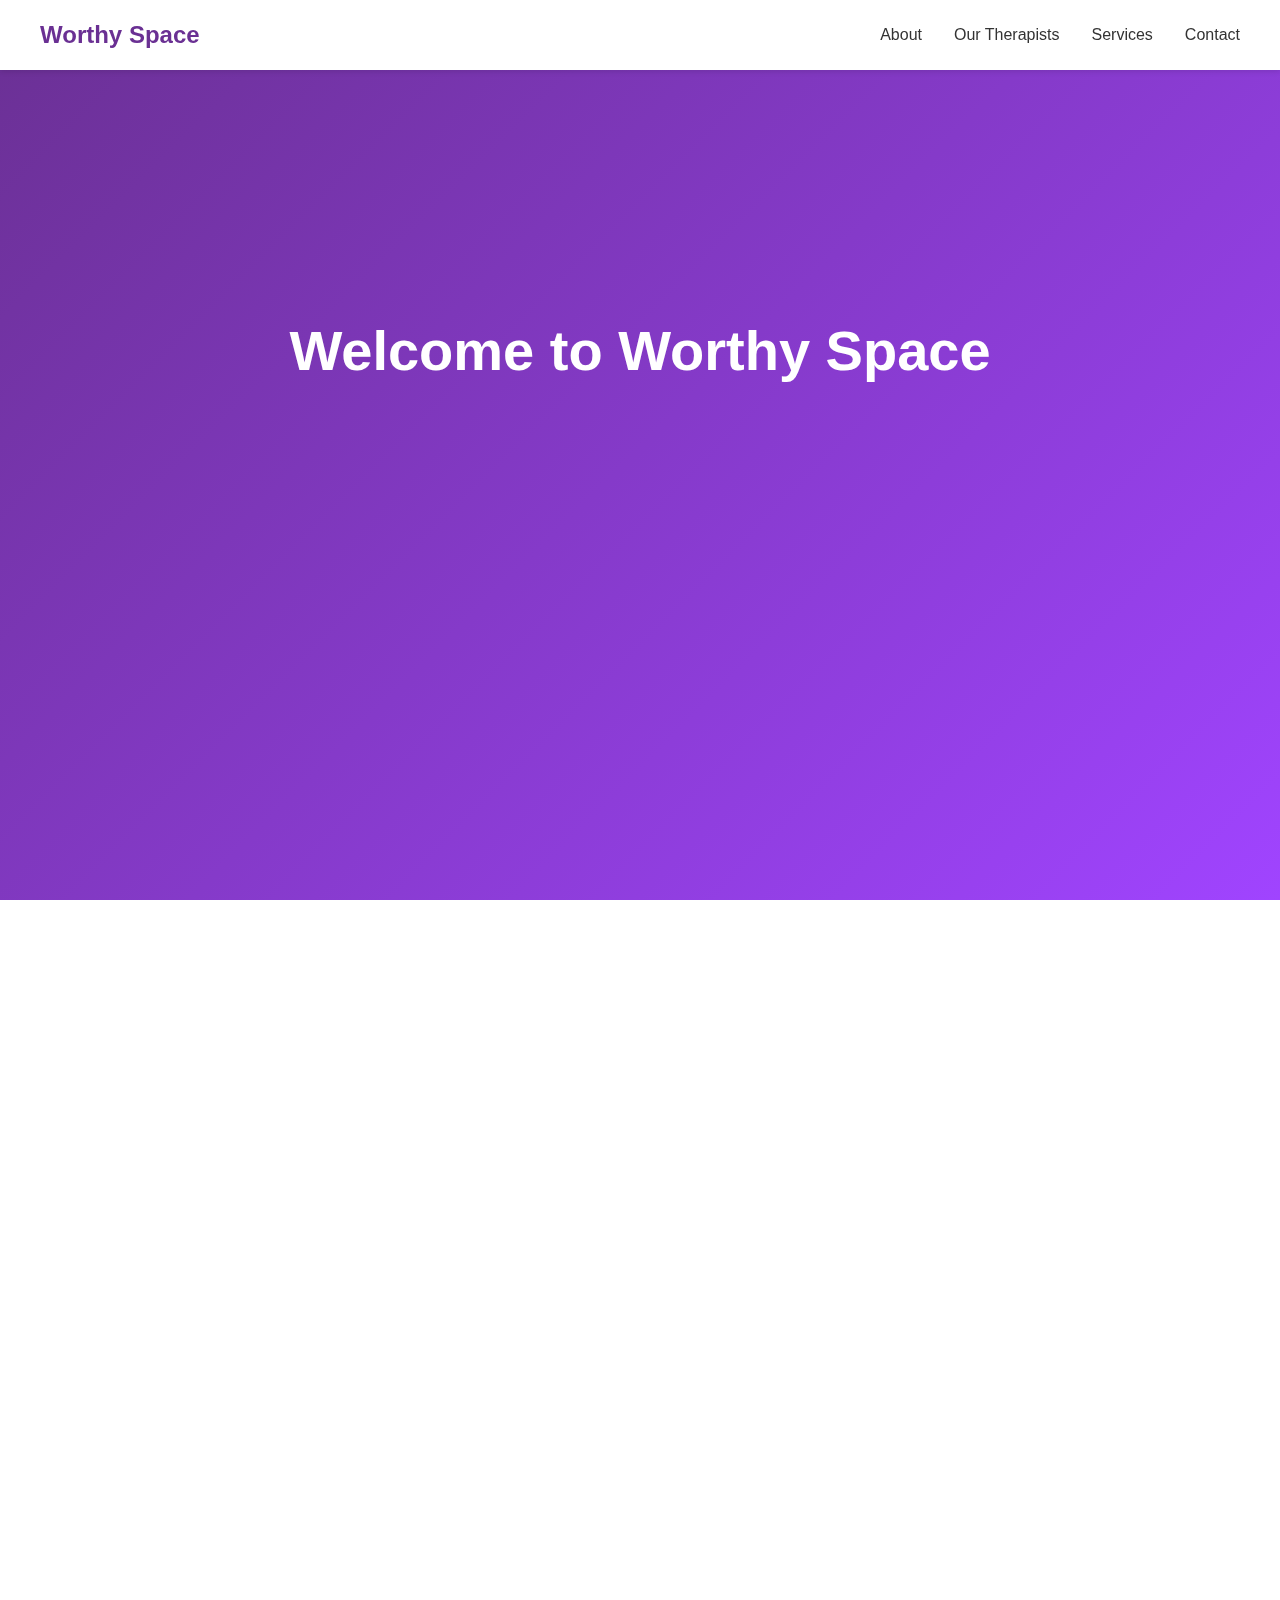
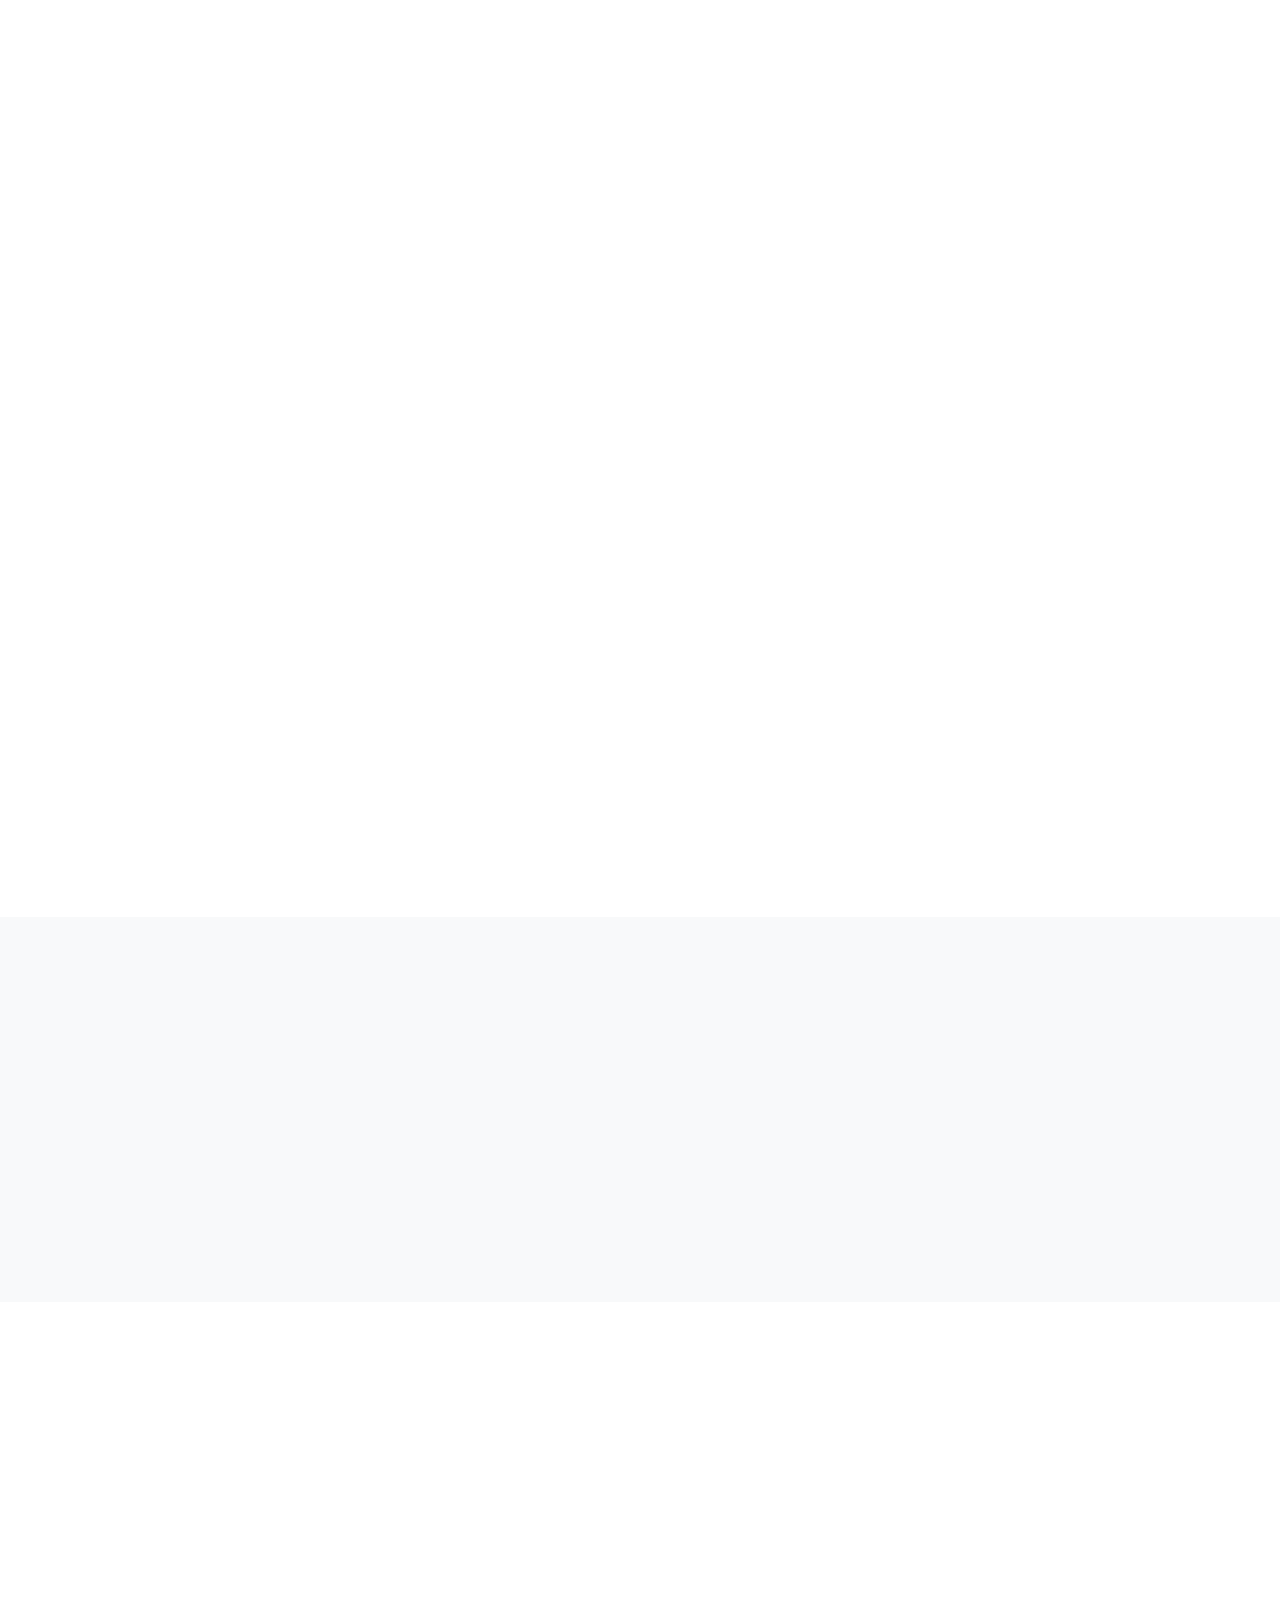
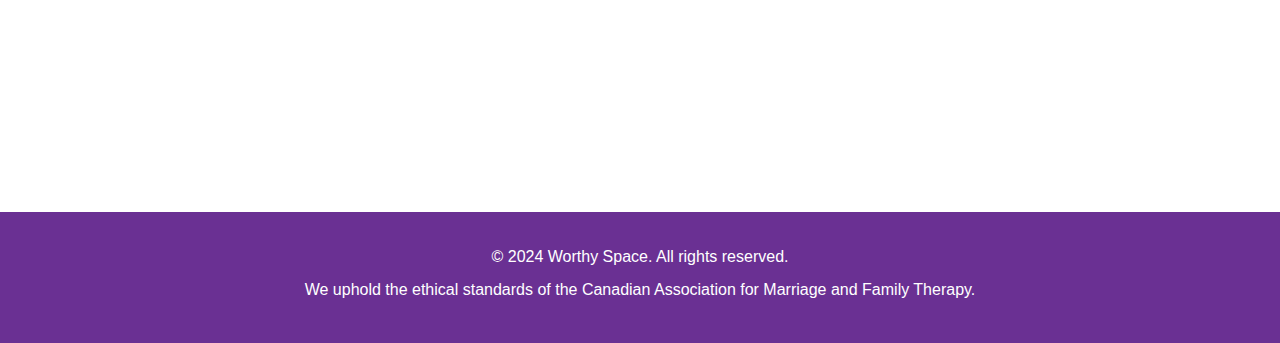
==== commit be9b3dc3: "发" ====
--- a/index.html
+++ b/index.html
@@ -72,36 +72,37 @@
 
         <section id="therapists" class="section">
             <h2 class="reveal-on-scroll">Our Therapists</h2>
+            <p class="therapist-note reveal-on-scroll">Please click on the therapist's name to view details</p>
             <div class="therapists-grid">
-                <div class="therapist-card reveal-on-scroll">
+                <div class="therapist-card reveal-on-scroll fade-in">
                     <div class="therapist-image" style="background-image: url('images/therapists/Athena.png');"></div>
                     <div class="therapist-info">
                         <h3><a href="athena.html">Athena</a></h3>
                         <p>Indigenous and land-based approaches</p>
                     </div>
                 </div>
-                <div class="therapist-card reveal-on-scroll">
+                <div class="therapist-card reveal-on-scroll fade-in">
                     <div class="therapist-image" style="background-image: url('images/therapists/Lindsay.png');"></div>
                     <div class="therapist-info">
                         <h3><a href="lindsay.html">Lindsay</a></h3>
                         <p>Christian faith-based counseling</p>
                     </div>
                 </div>
-                <div class="therapist-card reveal-on-scroll">
+                <div class="therapist-card reveal-on-scroll fade-in">
                     <div class="therapist-image" style="background-image: url('images/therapists/Michelle.png');"></div>
                     <div class="therapist-info">
                         <h3><a href="michelle.html">Michelle</a></h3>
                         <p>Ecotherapy and nature-based spirituality</p>
                     </div>
                 </div>
-                <div class="therapist-card reveal-on-scroll">
+                <div class="therapist-card reveal-on-scroll fade-in">
                     <div class="therapist-image" style="background-image: url('images/therapists/Sophie.png');"></div>
                     <div class="therapist-info">
                         <h3><a href="sophie.html">Sophie</a></h3>
                         <p>Catholic/Christian integration for couples</p>
                     </div>
                 </div>
-                <div class="therapist-card reveal-on-scroll">
+                <div class="therapist-card reveal-on-scroll fade-in">
                     <div class="therapist-image" style="background-image: url('images/therapists/Yee.JPG');"></div>
                     <div class="therapist-info">
                         <h3><a href="yee.html">Yee</a></h3>
--- a/css/styles.css
+++ b/css/styles.css
@@ -182,4 +182,234 @@
     transform: translateZ(0);
     will-change: transform;
     backface-visibility: hidden;
+}
+
+/* 咨询师提示文字 */
+.therapist-note {
+    text-align: center;
+    margin-bottom: 2rem;
+    font-style: italic;
+    color: var(--primary-color);
+}
+
+/* Hero Section */
+.hero {
+    height: 100vh;
+    display: flex;
+    flex-direction: column;
+    justify-content: center;
+    align-items: center;
+    text-align: center;
+    padding: 0 2rem;
+    background: linear-gradient(135deg, var(--primary-color), var(--secondary-color));
+    color: var(--white);
+}
+
+.hero h1 {
+    font-size: 3.5rem;
+    margin-bottom: 1rem;
+    animation: fadeInUp 1s ease;
+}
+
+.hero p {
+    font-size: 1.2rem;
+    margin-bottom: 1rem;
+    animation: fadeInUp 1s ease 0.2s;
+    opacity: 0;
+    animation-fill-mode: forwards;
+}
+
+.cta-button {
+    display: inline-block;
+    padding: 1rem 2rem;
+    background: var(--white);
+    color: var(--primary-color);
+    text-decoration: none;
+    border-radius: 30px;
+    font-weight: bold;
+    transition: all 0.3s ease;
+    margin-top: 2rem;
+    animation: fadeInUp 1s ease 0.4s;
+    opacity: 0;
+    animation-fill-mode: forwards;
+}
+
+.cta-button:hover {
+    transform: translateY(-3px);
+    box-shadow: 0 5px 15px rgba(0,0,0,0.2);
+}
+
+/* Main Content */
+.main-content {
+    padding: 4rem 2rem;
+    max-width: 1200px;
+    margin: 0 auto;
+}
+
+.section {
+    margin-bottom: 4rem;
+}
+
+.section h2 {
+    text-align: center;
+    color: var(--primary-color);
+    font-size: 2.5rem;
+    margin-bottom: 2rem;
+}
+
+/* Therapists Grid */
+.therapists-grid {
+    display: grid;
+    grid-template-columns: repeat(auto-fit, minmax(250px, 1fr));
+    gap: 2rem;
+    padding: 2rem 0;
+}
+
+.therapist-card {
+    background: var(--white);
+    border-radius: 10px;
+    overflow: hidden;
+    box-shadow: 0 5px 15px rgba(0,0,0,0.1);
+    transition: transform 0.3s ease;
+}
+
+.therapist-card:hover {
+    transform: translateY(-5px);
+}
+
+.therapist-image {
+    height: 300px;
+    background-size: cover;
+    background-position: center;
+    background-repeat: no-repeat;
+}
+
+.therapist-info {
+    padding: 1.5rem;
+}
+
+.therapist-info h3 {
+    color: var(--primary-color);
+    margin-bottom: 0.5rem;
+}
+
+.therapist-info a {
+    color: var(--primary-color);
+    text-decoration: none;
+}
+
+.therapist-info p {
+    color: var(--text-color);
+    font-size: 0.9rem;
+}
+
+/* Services Section */
+.services {
+    background: var(--light-bg);
+    padding: 4rem 2rem;
+}
+
+.services-grid {
+    display: grid;
+    grid-template-columns: repeat(auto-fit, minmax(250px, 1fr));
+    gap: 2rem;
+    max-width: 1200px;
+    margin: 0 auto;
+}
+
+.service-card {
+    background: var(--white);
+    padding: 2rem;
+    border-radius: 10px;
+    text-align: center;
+    box-shadow: 0 5px 15px rgba(0,0,0,0.1);
+}
+
+.service-card h3 {
+    color: var(--primary-color);
+    margin-bottom: 1rem;
+}
+
+/* Contact Section */
+.contact {
+    padding: 4rem 2rem;
+    background: var(--white);
+}
+
+.contact h2 {
+    text-align: center;
+    color: var(--primary-color);
+    font-size: 2.5rem;
+    margin-bottom: 2rem;
+}
+
+.contact-info {
+    max-width: 800px;
+    margin: 0 auto;
+    text-align: center;
+}
+
+.contact-info p {
+    margin-bottom: 1rem;
+    font-size: 1.1rem;
+}
+
+/* Footer */
+.footer {
+    background: var(--primary-color);
+    color: var(--white);
+    padding: 2rem;
+    text-align: center;
+}
+
+.footer p {
+    margin-bottom: 0.5rem;
+}
+
+/* Animations */
+@keyframes fadeInUp {
+    from {
+        opacity: 0;
+        transform: translateY(20px);
+    }
+    to {
+        opacity: 1;
+        transform: translateY(0);
+    }
+}
+
+/* Additional Reveal Animations */
+.reveal-on-scroll-left {
+    opacity: 0;
+    transform: translateX(-30px);
+    transition: all 0.8s cubic-bezier(0.4, 0, 0.2, 1);
+}
+
+.reveal-on-scroll-right {
+    opacity: 0;
+    transform: translateX(30px);
+    transition: all 0.8s cubic-bezier(0.4, 0, 0.2, 1);
+}
+
+.reveal-on-scroll-scale {
+    opacity: 0;
+    transform: scale(0.9);
+    transition: all 0.8s cubic-bezier(0.4, 0, 0.2, 1);
+}
+
+.reveal-on-scroll-left.visible,
+.reveal-on-scroll-right.visible,
+.reveal-on-scroll-scale.visible {
+    opacity: 1;
+    transform: translateX(0) scale(1);
+}
+
+/* 确保淡入效果 */
+.fade-in {
+    transition: opacity 1s ease-in-out, transform 0.8s ease-out;
+}
+
+.fade-in.visible {
+    opacity: 1;
+    transform: translateY(0);
 } 